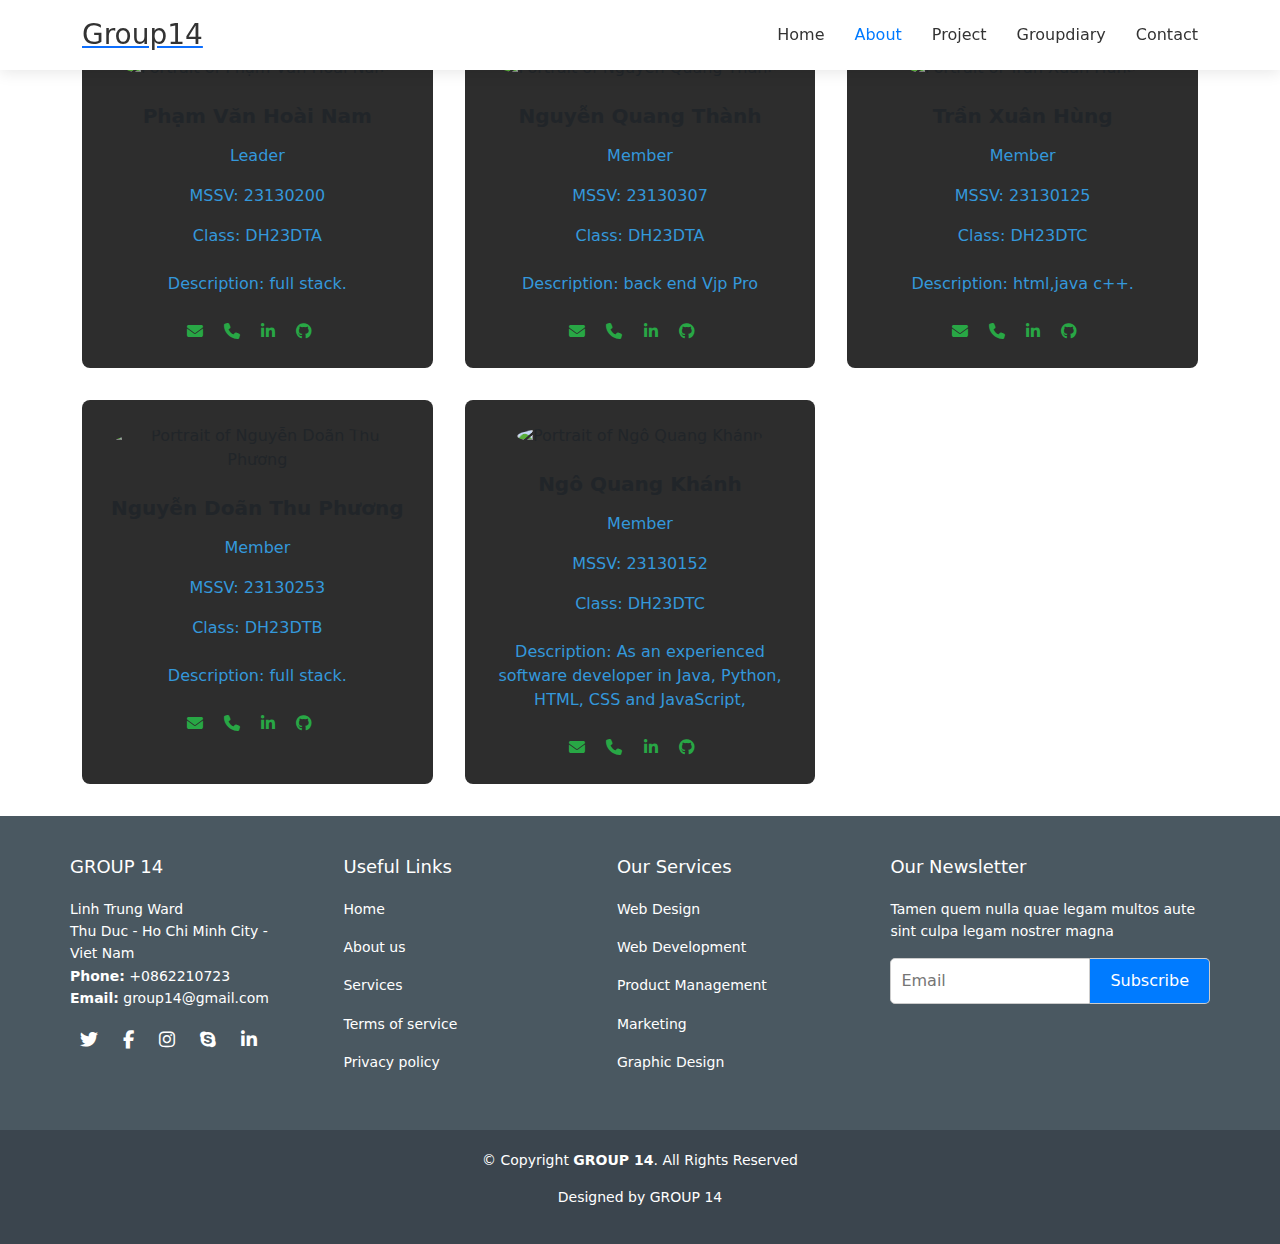
==== about.html @ 045cdd82 "menu và footer" ====
<!DOCTYPE html>
<html lang="en">
  <head>
    <meta charset="UTF-8" />
    <meta name="viewport" content="width=device-width, initial-scale=1.0" />
    <title>Group 14</title>
    <link
      href="https://cdnjs.cloudflare.com/ajax/libs/font-awesome/5.15.3/css/all.min.css"
      rel="stylesheet"
    />
    <link
      rel="stylesheet"
      href="https://cdnjs.cloudflare.com/ajax/libs/font-awesome/6.4.0/css/all.min.css"
    />
    <link rel="stylesheet" href="css/styleabout.css">
    <link
    href="https://fonts.googleapis.com/css2?family=Roboto:wght@300;400;500;700&display=swap"
    rel="stylesheet"
  />
  <link
    rel="stylesheet"
    href="https://cdn.jsdelivr.net/npm/bootstrap@5.3.3/dist/css/bootstrap.min.css"
  />
  <link
    rel="stylesheet"
    href="https://cdn.jsdelivr.net/npm/bootstrap-icons@1.11.1/font/bootstrap-icons.css"
  />
  <link
    href="https://cdnjs.cloudflare.com/ajax/libs/font-awesome/5.15.3/css/all.min.css"
    rel="stylesheet"
  />
  </head>
  
  <body >
    <!-- Header -->
    <header id="header" class="header fixed-top">
      <div class="container d-flex align-items-center justify-content-between">
        <a href="#" class="logo">
          <h1>Group14</h1>
        </a>

        <nav id="navbar" class="navbar">
          <ul>
            <li><a href="home.html">Home</a></li>
            <li><a href="about.html"class="active">About</a></li>
            <li><a href="project.html" >Project</a></li>
            <li><a href="groupdiary.html">Groupdiary</a></li>
            <li><a href="contact.html">Contact</a></li>
          </ul>
        </nav>
      </div>
    </header>

    <!-- Banner -->
 

    <!-- Main Content -->
    <main class="py-8">
      <div
        class="container mx-auto grid grid-cols-1 md:grid-cols-2 lg:grid-cols-3 gap-8"
      >
        <!-- Team Member 1 -->
        <div class="bg-gray-800 p-6 rounded-lg text-center">
          <img
            alt="Portrait of Phạm Văn Hoài Nam"
            class="w-24 h-24 mx-auto rounded-full mb-4"
            height="100"
            src="https://i.postimg.cc/GBMmy9c6/z4558952625298-228b756105cb1116dd0fe5b1f028e19c.jpg' border='0' alt='z4558952625298-228b756105cb1116dd0fe5b1f028e19c'/"
            width="100"
          />
          <h3 class="text-xl font-bold">Phạm Văn Hoài Nam</h3>
          <p class="text-blue-400">Leader</p>
          <p>MSSV: 23130200</p>
          <p>Class: DH23DTA</p>
          <p class="mt-4">
            Description: full stack.
          </p>
          <div class="flex justify-center space-x-4 mt-4">
            <a class="text-green-500" href="#"><i class="fas fa-envelope"></i></a>
            <a class="text-green-500" href="#"><i class="fas fa-phone"></i></a>
            <a class="text-green-500" href="#"><i class="fa-brands fa-linkedin-in"></i></a>
<a class="text-green-500" href="https://github.com/pvhNam?tab=repositories" target="_blank">
  <i class="fa-brands fa-github"></i>
</a>          </div>
        </div>
        <!-- Team Member 2 -->
        <div class="bg-gray-800 p-6 rounded-lg text-center">
          <img
            alt="Portrait of Nguyễn Quang Thành"
            class="w-24 h-24 mx-auto rounded-full mb-4"
            height="100"
            src="https://i.postimg.cc/2S8pV0CV/11zon-cropped.png"
            width="100"
          />
          <h3 class="text-xl font-bold">Nguyễn Quang Thành</h3>
          <p class="text-blue-400">Member</p>
          <p>MSSV: 23130307</p>
          <p>Class: DH23DTA</p>
          <p class="mt-4">
            Description: back end Vjp Pro
          </p>
          <div class="flex justify-center space-x-4 mt-4">
            <a class="text-green-500" href="#"><i class="fas fa-envelope"></i></a>
            <a class="text-green-500" href="#"><i class="fas fa-phone"></i></a>
            <a class="text-green-500" href="#"><i class="fa-brands fa-linkedin-in"></i></a>
            <a class="text-green-500" href="https://github.com/NQThanh2"target="_blank">
              <i class="fa-brands fa-github"></i>
            </a>          </div>
        </div>
        <!-- Team Member 3 -->
        <div class="bg-gray-800 p-6 rounded-lg text-center">
          <img
            alt="Portrait of Trần Xuân Hùng"
            class="w-24 h-24 mx-auto rounded-full mb-4"
            height="100"
            src="https://i.postimg.cc/4KQpsBbD/hungzl2.jpg"
            width="100"
          />
          <h3 class="text-xl font-bold">Trần Xuân Hùng</h3>
          <p class="text-blue-400">Member</p>
          <p>MSSV: 23130125</p>
          <p>Class: DH23DTC</p>
          <p class="mt-4">
            Description: html,java c++.
          </p>
          <div class="flex justify-center space-x-4 mt-4">
            <a class="text-green-500" href="#"><i class="fas fa-envelope"></i></a>
            <a class="text-green-500" href="#"><i class="fas fa-phone"></i></a>
            <a class="text-green-500" href="#"><i class="fa-brands fa-linkedin-in"></i></a>
            <a class="text-green-500" href="https://github.com/Asuka-hoc-code"target="_blank">
              <i class="fa-brands fa-github"></i>
            </a>          </div>
        </div>
        <!-- Team Member 4 -->
        <div class="bg-gray-800 p-6 rounded-lg text-center mb-8">
          <!-- Added mb-8 for spacing -->
          <img
            alt="Portrait of Nguyễn Doãn Thu Phương"
            class="w-24 h-24 mx-auto rounded-full mb-4"
            height="100"
            src="https://i.postimg.cc/mz9C256j/Screenshot-2023-11-03-200424.png' border='0' alt='Screenshot-2023-11-03-200424"
            width="100"
          />
          <h3 class="text-xl font-bold">Nguyễn Doãn Thu Phương</h3>
          <p class="text-blue-400">Member</p>
          <p>MSSV: 23130253</p>
          <p>Class: DH23DTB</p>
          <p class="mt-4">
            Description: full stack.
          </p>
          <div class="flex justify-center space-x-4 mt-4">
            <a class="text-green-500" href="#"><i class="fas fa-envelope"></i></a>
            <a class="text-green-500" href="#"><i class="fas fa-phone"></i></a>
            <a class="text-green-500" href="#"><i class="fa-brands fa-linkedin-in"></i></a>
            <a class="text-green-500" href="https://github.com/nguyendoanthuphuong"><i class="fa-brands fa-github"></i></a>
          </div>
        </div>
        <!-- Team Member 5 -->
        <div class="bg-gray-800 p-6 rounded-lg text-center mb-8">
          <!-- Added mb-8 for spacing -->
          <img
            alt="Portrait of Ngô Quang Khánh"
            class="w-24 h-24 mx-auto rounded-full mb-4"
            height="100"
            src="https://i.postimg.cc/y8Lj0gN1/anh-Khanhbro.jpg"
            width="100"
          />
          <h3 class="text-xl font-bold">Ngô Quang Khánh</h3>
          <p class="text-blue-400">Member</p>
          <p>MSSV: 23130152</p>
          <p>Class: DH23DTC</p>
          <p class="mt-4">
            Description: 
            As an experienced software developer in Java, Python, HTML, CSS and JavaScript, 
          </p>
          <div class="flex justify-center space-x-4 mt-4">
            <a class="text-green-500" href="#"><i class="fas fa-envelope"></i></a>
            <a class="text-green-500" href="#"><i class="fas fa-phone"></i></a>
            <a class="text-green-500" href="#"><i class="fa-brands fa-linkedin-in"></i></a>
            <a class="text-green-500" href="https://github.com/KachiKun19"target="_blank">
              <i class="fa-brands fa-github"></i>
            </a>          </div>
          </div>
        </div>
      </div>
    </main>

    <!-- Footer -->
    <footer class="footer">
      <div class="container">
        <div>
          <h3>GROUP 14</h3>
          <p>
            Linh Trung Ward<br />
            Thu Duc - Ho Chi Minh City - Viet Nam<br />
            <strong>Phone:</strong> +0862210723<br />
            <strong>Email:</strong> group14@gmail.com
          </p>
          <div class="social-icons">
            <a href="#"><i class="fab fa-twitter"></i></a>
            <a href="#"><i class="fab fa-facebook-f"></i></a>
            <a href="#"><i class="fab fa-instagram"></i></a>
            <a href="#"><i class="fab fa-skype"></i></a>
            <a href="#"><i class="fab fa-linkedin-in"></i></a>
          </div>
        </div>
        <div>
          <h3>Useful Links</h3>
          <p><a href="#">Home</a></p>
          <p><a href="#">About us</a></p>
          <p><a href="#">Services</a></p>
          <p><a href="#">Terms of service</a></p>
          <p><a href="#">Privacy policy</a></p>
        </div>
        <div>
          <h3>Our Services</h3>
          <p><a href="#">Web Design</a></p>
          <p><a href="#">Web Development</a></p>
          <p><a href="#">Product Management</a></p>
          <p><a href="#">Marketing</a></p>
          <p><a href="#">Graphic Design</a></p>
        </div>
        <div>
          <h3>Our Newsletter</h3>
          <p>
            Tamen quem nulla quae legam multos aute sint culpa legam nostrer
            magna
          </p>
          <form class="newsletter">
            <input type="email" placeholder="Email" />
            <input type="submit" value="Subscribe" />
          </form>
        </div>
      </div>
    </footer>
    <div class="footer-bottom">
      <p>© Copyright <strong>GROUP 14</strong>. All Rights Reserved</p>
      <p>Designed by GROUP 14</p>
    </div>

    <script src="https://cdn.jsdelivr.net/npm/bootstrap@5.3.3/dist/js/bootstrap.bundle.min.js"></script>
    
    <button id="backToTop" class="fixed bottom-4 right-4 text-black-500 rounded-full w-12 h-12 flex items-center justify-center border border-black-500 shadow hover:bg-blue-900 hover:text-white transition-all duration-200 hidden">
      &#8679; <!-- Mũi tên lên -->
  </button>
    <script>
      const backToTopButton = document.getElementById('backToTop');

// Hiện nút khi cuộn xuống 300px
window.onscroll = function() {
    if (document.body.scrollTop > 300 || document.documentElement.scrollTop > 300) {
        backToTopButton.classList.remove('hidden');
    } else {
        backToTopButton.classList.add('hidden');
    }
};

// Khi nút được nhấp, cuộn lên đầu trang
backToTopButton.onclick = function() {
    window.scrollTo({
        top: 0,
        behavior: 'smooth' // Cuộn mượt mà
    });
};
    </script>
  </body>
</html>
---- css/styleabout.css ----
/* style.css */
:root {
  --primary-color: #007aff;
  --secondary-color: #333333;
  --light-color: #ffffff;
  --dark-color: #1a1a1a;
  --accent-color: #2980b9;
  --text-light: #cccccc;
  --input-bg: #333333;
  --input-border: #2980b9;
}
body {
  background-color: #1c1c1c;
  color: #ffffff;
  font-family: Arial, Helvetica, sans-serif;
  padding: 0px;
  margin: 0px;
}

.header {
  background: var(--light-color);
  padding: 15px 0;
  box-shadow: 0 2px 15px rgba(0, 0, 0, 0.1);
}

.header .logo h1 {
  font-size: 28px;
  color: var(--secondary-color);
  margin: 0;
}

.header .navbar ul {
  list-style: none;
  display: flex;
  padding: 0;
  margin: 0;
}

.header .navbar li {
  margin-left: 30px;
}

.header .navbar a {
  color: var(--secondary-color);
  text-decoration: none;
  transition: color 0.3s;
}

.header .navbar a:hover,
.header .navbar .active {
  color: var(--primary-color);
}

section.relative {
  position: relative;
}

section.relative div {
  position: absolute;
  inset: 0;
  display: flex;
  flex-direction: column;
  justify-content: center;
  align-items: start;
  text-align: center;
  background-color: rgba(0, 0, 0, 0.5);
  padding-left: 32px;
}

main {
  padding: 32px 0;
}

.container {
  max-width: 1200px;
  margin: 0 auto;
  display: grid;
  grid-template-columns: repeat(1, 1fr);
  gap: 32px;
}

@media (min-width: 768px) {
  .container {
    grid-template-columns: repeat(2, 1fr);
  }
}

@media (min-width: 1024px) {
  .container {
    grid-template-columns: repeat(3, 1fr);
  }
}

.bg-gray-800 {
  background-color: #2d2d2d;
  padding: 24px;
  border-radius: 8px;
  text-align: center;
}

.bg-gray-800 img {
  width: 96px;
  height: 96px;
  margin-bottom: 16px;
  border-radius: 50%;
}

.bg-gray-800 h3 {
  font-size: 1.25rem;
  font-weight: bold;
}

.bg-gray-800 p {
  margin-top: 16px;
  color: #3498db;
}

.bg-gray-800 .flex a {
  color: #28a745;
  margin-right: 16px;
}

.bg-gray-700 {
  background-color: #3c3c3c;
  padding: 32px;
  margin-top: 40px;
}

.bg-gray-700 h3 {
  font-size: 1.25rem;
  font-weight: bold;
  margin-bottom: 16px;
}

.bg-gray-700 p,
.bg-gray-700 ul li {
  color: #ffffff;
  margin-bottom: 8px;
}

.bg-gray-700 ul li a {
  color: #ffffff;
  text-decoration: none;
}

.bg-gray-700 ul li a:hover {
  color: #3498db;
  text-decoration: underline;
}

#backToTop {
  position: fixed;
  bottom: 20px;
  right: 20px;
  width: 55px;
  height: 55px;
  background: #f218f9;
  color: #000000; /* Màu vàng neon cho mũi tên */
  font-size: 26px;
  border-radius: 50%;
  display: flex;
  align-items: center;
  justify-content: center;
  box-shadow: 0 8px 16px rgba(0, 0, 0, 0.3), 0 0 15px rgba(0, 255, 171, 0.6);
  transition: all 0.3s ease;
  cursor: pointer;
  border: 2px solid transparent;
  background-clip: padding-box;
}

#backToTop:hover {
  transform: scale(1.1) rotate(360deg);
  background: linear-gradient(135deg, #00d2ff, #00ffab);
  color: #ff00f7; /* Màu vàng sáng hơn khi hover */
  box-shadow: 0 10px 20px rgba(0, 0, 0, 0.4), 0 0 20px rgba(0, 255, 171, 0.8),
    0 0 30px rgba(20, 187, 225, 0.8);
  border: 2px solid rgba(19, 209, 252, 0.5);
}

#backToTop.hidden {
  display: none;
}
.footer-content {
  display: flex;
  justify-content: space-between;
  flex-wrap: wrap;
}

.footer {
  background-color: #4a5861;
  color: #ffffff;
  padding: 40px 0;
}
.footer .container {
  display: flex;
  justify-content: space-between;
  max-width: 1200px;
  margin: 0 auto;
  padding: 0 20px;
}
.footer .container div {
  flex: 1;
  margin: 0 10px;
}
.footer h3 {
  font-size: 18px;
  margin-bottom: 20px;
}
.footer p {
  font-size: 14px;
  line-height: 1.6;
}
.footer a {
  color: #ffffff;
  text-decoration: none;
}
.footer a:hover {
  text-decoration: underline;
}
.footer .social-icons a {
  display: inline-block;
  margin-right: 10px;
  font-size: 18px;
  color: #ffffff;
}
.newsletter {
  display: flex; /* Đặt các phần tử con theo hàng ngang */
}

.newsletter input[type="email"] {
  padding: 10px;
  font-size: 16px;
  border: 1px solid #ccc;
  border-radius: 5px 0 0 5px; /* Bo tròn chỉ bên trái */
  width: 200px;
}

.newsletter input[type="submit"] {
  padding: 10px 20px;
  font-size: 16px;
  border: 1px solid #ccc;
  border-left: none; /* Bỏ đường viền giữa email và nút */
  background-color: #007bff; /* Màu nền cho nút */
  color: white; /* Màu chữ cho nút */
  border-radius: 0 5px 5px 0; /* Bo tròn chỉ bên phải */
  cursor: pointer;
}

.newsletter input[type="submit"]:hover {
  background-color: #0056b3; /* Màu nền khi hover */
}
.footer-bottom {
  background-color: #3b454e;
  color: #ffffff;
  text-align: center;
  padding: 20px 0;
  font-size: 14px;
}
.footer-bottom a {
  color: #ffffff;
  text-decoration: none;
}
.footer-bottom a:hover {
  text-decoration: underline;
}
#backToTop {
  position: fixed;
  bottom: 16px;
  right: 16px;
  width: 48px;
  height: 48px;
  border: 1px solid #000;
  background-color: #fff;
  color: #0198fd;
  border-radius: 50%;
  display: flex;
  align-items: center;
  justify-content: center;
  box-shadow: 0 4px 6px rgba(0, 0, 0, 0.1);
  transition: all 0.2s;
}

#backToTop:hover {
  background-color: #3498db;
  color: #00b6f8;
}

#backToTop.hidden {
  display: none;
}
/* Container styling */
.social-icons {
  display: flex;
  justify-content: center;
  gap: 20px; /* Khoảng cách giữa các biểu tượng */
  margin: 10px 0;
}

.social-icons {
  display: flex;
  justify-content: left; /* Căn giữa các biểu tượng */
  align-items: left; /* Đảm bảo các biểu tượng thẳng hàng */
  gap: 15px; /* Khoảng cách giữa các biểu tượng */
}

.social-icons a {
  font-size: 24px; /* Kích thước biểu tượng */
  color: #ffffff;
  text-decoration: none;
  transition: color 0.3s ease, transform 0.3s ease;
}

/* Hiệu ứng hover riêng cho từng logo */
.social-icons a:hover {
  transform: scale(1.2); /* Phóng to khi hover */
}

.social-icons a .fa-twitter:hover {
  color: #5fd5f2; /* Màu xanh của Twitter */
}

.social-icons a .fa-facebook-f:hover {
  color: #0876fd; /* Màu xanh của Facebook */
}

.social-icons a .fa-instagram:hover {
  color: #e1306c; /* Màu hồng của Instagram */
}

.social-icons a .fa-skype:hover {
  color: #16f979; /* Màu xanh của Skype */
}

.social-icons a .fa-linkedin-in:hover {
  color: #29839a; /* Màu xanh của LinkedIn */
}
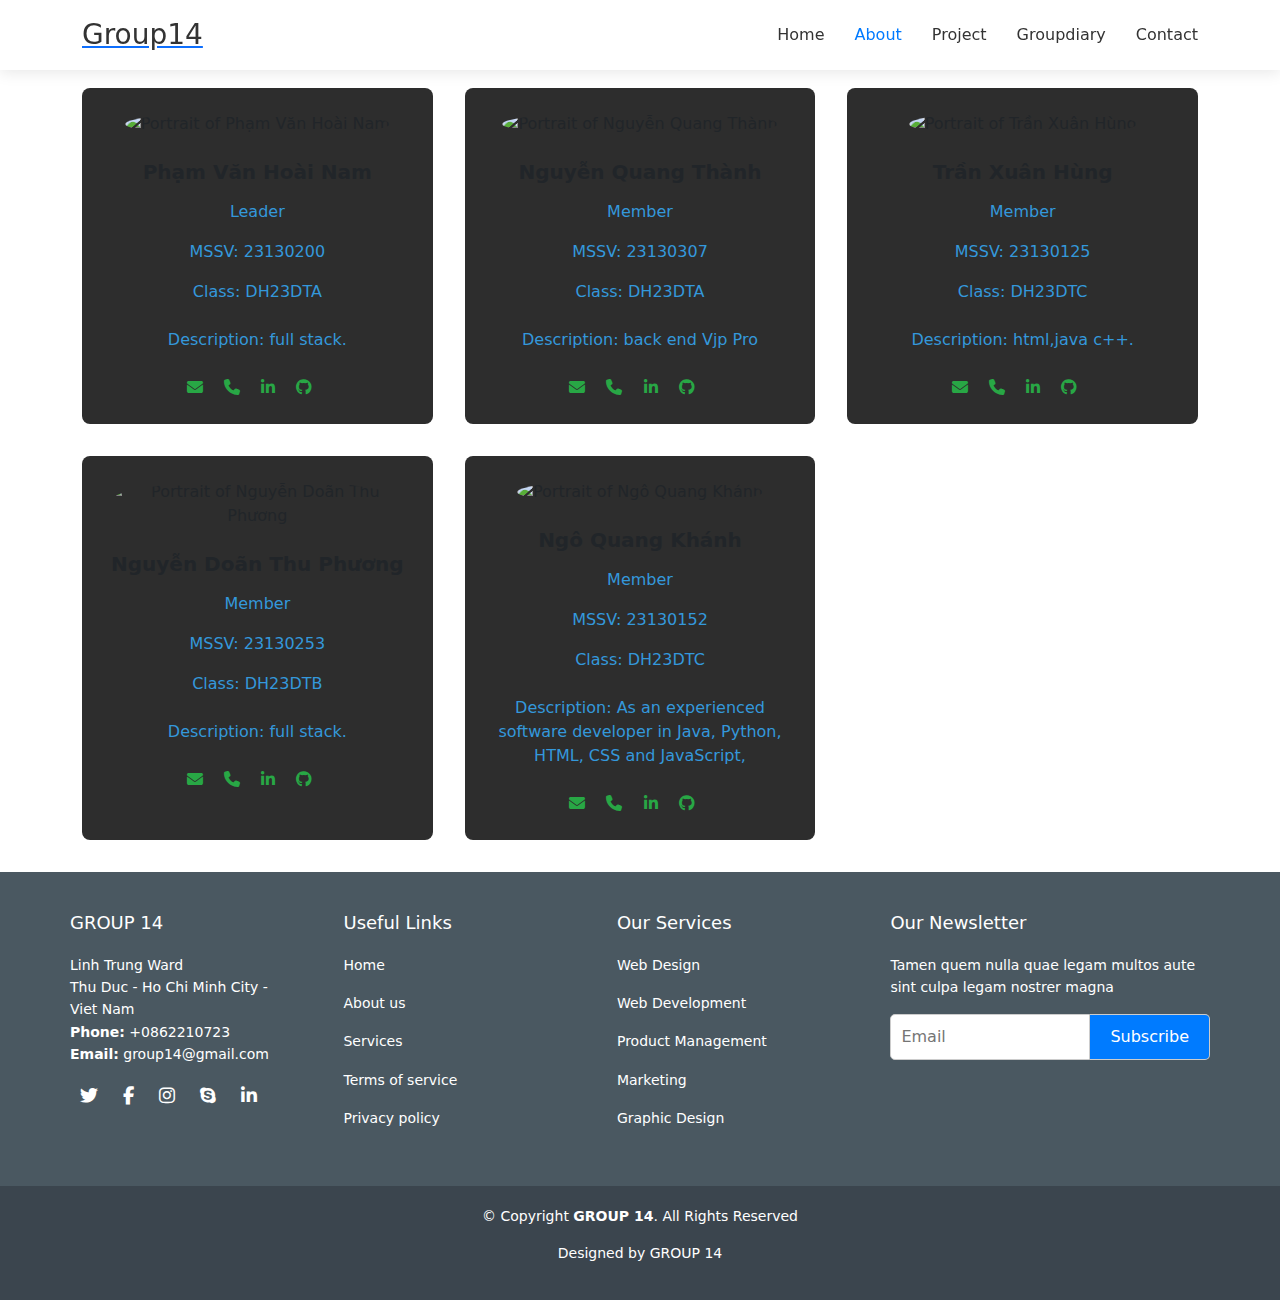
==== commit a0387ac4: "Merge branch 'main' of https://github.com/pvhNam/Group14" ====
--- a/about.html
+++ b/about.html
@@ -53,7 +53,7 @@
 
     <!-- Banner -->
  
-
+<h1>h</h1>
     <!-- Main Content -->
     <main class="py-8">
       <div
--- a/css/styleabout.css
+++ b/css/styleabout.css
@@ -12,7 +12,7 @@
 body {
   background-color: #1c1c1c;
   color: #ffffff;
-  font-family: Arial, Helvetica, sans-serif;
+  font-family: Arial, sans-serif;
   padding: 0px;
   margin: 0px;
 }
@@ -154,7 +154,7 @@
   right: 20px;
   width: 55px;
   height: 55px;
-  background: #f218f9;
+  background: #f31dfb;
   color: #000000; /* Màu vàng neon cho mũi tên */
   font-size: 26px;
   border-radius: 50%;
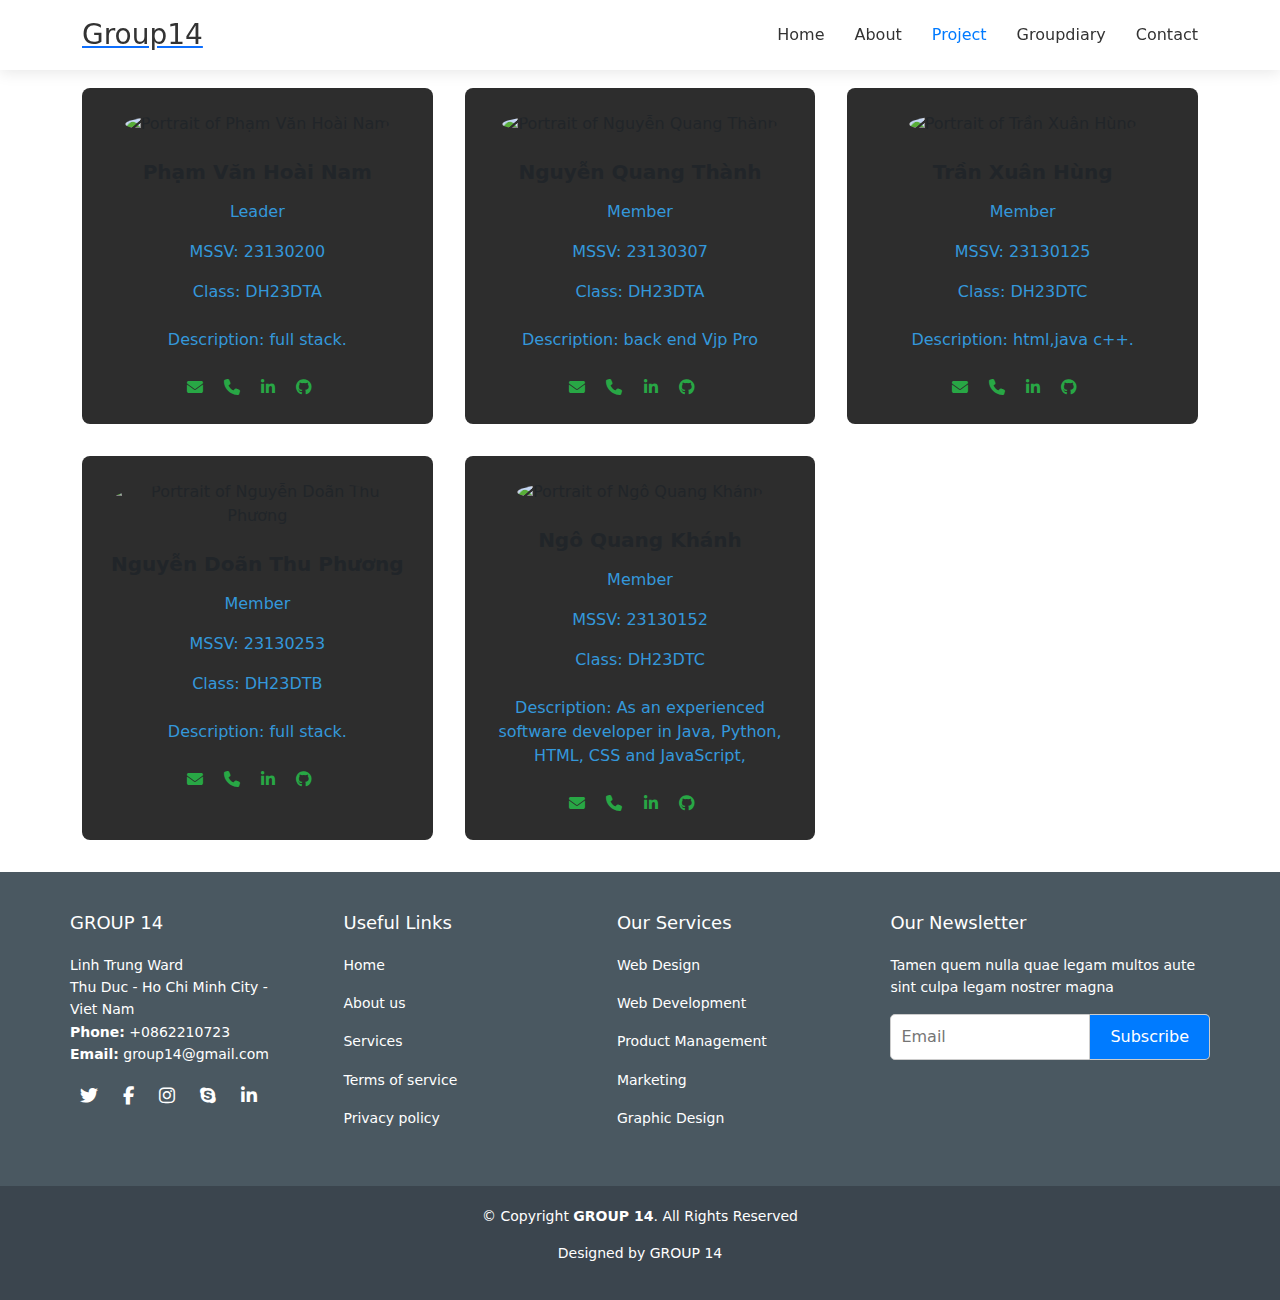
==== commit 813d9b29: "nam" ====
--- a/about.html
+++ b/about.html
@@ -42,8 +42,8 @@
         <nav id="navbar" class="navbar">
           <ul>
             <li><a href="home.html">Home</a></li>
-            <li><a href="about.html"class="active">About</a></li>
-            <li><a href="project.html" >Project</a></li>
+            <li><a href="about.html">About</a></li>
+            <li><a href="project.html" class="active">Project</a></li>
             <li><a href="groupdiary.html">Groupdiary</a></li>
             <li><a href="contact.html">Contact</a></li>
           </ul>
@@ -185,7 +185,6 @@
       </div>
     </main>
 
-    <!-- Footer -->
     <footer class="footer">
       <div class="container">
         <div>
@@ -239,6 +238,7 @@
     </div>
 
     <script src="https://cdn.jsdelivr.net/npm/bootstrap@5.3.3/dist/js/bootstrap.bundle.min.js"></script>
+  
     
     <button id="backToTop" class="fixed bottom-4 right-4 text-black-500 rounded-full w-12 h-12 flex items-center justify-center border border-black-500 shadow hover:bg-blue-900 hover:text-white transition-all duration-200 hidden">
       &#8679; <!-- Mũi tên lên -->
--- a/css/styleabout.css
+++ b/css/styleabout.css
@@ -180,12 +180,6 @@
 #backToTop.hidden {
   display: none;
 }
-.footer-content {
-  display: flex;
-  justify-content: space-between;
-  flex-wrap: wrap;
-}
-
 .footer {
   background-color: #4a5861;
   color: #ffffff;
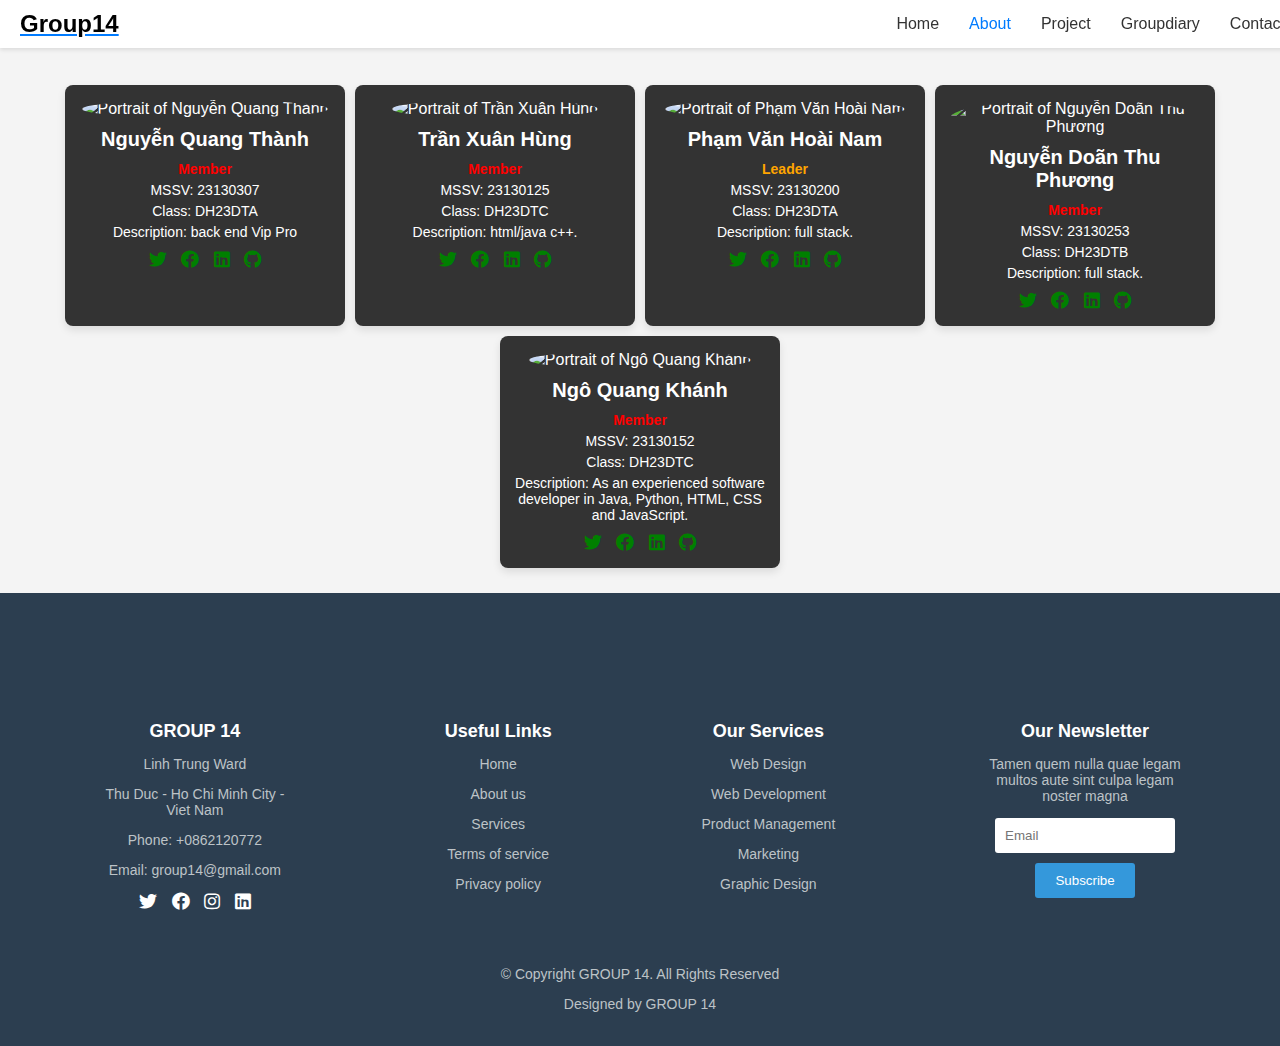
==== commit f768eb34: "nam" ====
--- a/about.html
+++ b/about.html
@@ -3,204 +3,147 @@
   <head>
     <meta charset="UTF-8" />
     <meta name="viewport" content="width=device-width, initial-scale=1.0" />
-    <title>Group 14</title>
+    <title>Group14</title>
     <link
       href="https://cdnjs.cloudflare.com/ajax/libs/font-awesome/5.15.3/css/all.min.css"
       rel="stylesheet"
     />
-    <link
-      rel="stylesheet"
-      href="https://cdnjs.cloudflare.com/ajax/libs/font-awesome/6.4.0/css/all.min.css"
-    />
-    <link rel="stylesheet" href="css/styleabout.css">
-    <link
-    href="https://fonts.googleapis.com/css2?family=Roboto:wght@300;400;500;700&display=swap"
-    rel="stylesheet"
-  />
-  <link
-    rel="stylesheet"
-    href="https://cdn.jsdelivr.net/npm/bootstrap@5.3.3/dist/css/bootstrap.min.css"
-  />
-  <link
-    rel="stylesheet"
-    href="https://cdn.jsdelivr.net/npm/bootstrap-icons@1.11.1/font/bootstrap-icons.css"
-  />
-  <link
-    href="https://cdnjs.cloudflare.com/ajax/libs/font-awesome/5.15.3/css/all.min.css"
-    rel="stylesheet"
-  />
+    <link rel="stylesheet" href="css/styleabout.css" />
   </head>
-  
-  <body >
-    <!-- Header -->
-    <header id="header" class="header fixed-top">
-      <div class="container d-flex align-items-center justify-content-between">
-        <a href="#" class="logo">
-          <h1>Group14</h1>
-        </a>
-
-        <nav id="navbar" class="navbar">
-          <ul>
-            <li><a href="home.html">Home</a></li>
-            <li><a href="about.html">About</a></li>
-            <li><a href="project.html" class="active">Project</a></li>
-            <li><a href="groupdiary.html">Groupdiary</a></li>
-            <li><a href="contact.html">Contact</a></li>
-          </ul>
-        </nav>
+  <body>
+    <div class="header">
+      <h1>Group14</h1>
+      <div class="nav">
+        <a href="home.html">Home</a>
+        <a class="active" href="#">About</a>
+        <a href="project.html">Project</a>
+        <a href="groupdiary.html">Groupdiary</a>
+        <a href="contact.html">Contact</a>
       </div>
-    </header>
-
-    <!-- Banner -->
- 
-<h1>h</h1>
-    <!-- Main Content -->
-    <main class="py-8">
-      <div
-        class="container mx-auto grid grid-cols-1 md:grid-cols-2 lg:grid-cols-3 gap-8"
-      >
-        <!-- Team Member 1 -->
-        <div class="bg-gray-800 p-6 rounded-lg text-center">
-          <img
-            alt="Portrait of Phạm Văn Hoài Nam"
-            class="w-24 h-24 mx-auto rounded-full mb-4"
-            height="100"
-            src="https://i.postimg.cc/GBMmy9c6/z4558952625298-228b756105cb1116dd0fe5b1f028e19c.jpg' border='0' alt='z4558952625298-228b756105cb1116dd0fe5b1f028e19c'/"
-            width="100"
-          />
-          <h3 class="text-xl font-bold">Phạm Văn Hoài Nam</h3>
-          <p class="text-blue-400">Leader</p>
-          <p>MSSV: 23130200</p>
-          <p>Class: DH23DTA</p>
-          <p class="mt-4">
-            Description: full stack.
-          </p>
-          <div class="flex justify-center space-x-4 mt-4">
-            <a class="text-green-500" href="#"><i class="fas fa-envelope"></i></a>
-            <a class="text-green-500" href="#"><i class="fas fa-phone"></i></a>
-            <a class="text-green-500" href="#"><i class="fa-brands fa-linkedin-in"></i></a>
-<a class="text-green-500" href="https://github.com/pvhNam?tab=repositories" target="_blank">
-  <i class="fa-brands fa-github"></i>
-</a>          </div>
-        </div>
-        <!-- Team Member 2 -->
-        <div class="bg-gray-800 p-6 rounded-lg text-center">
-          <img
-            alt="Portrait of Nguyễn Quang Thành"
-            class="w-24 h-24 mx-auto rounded-full mb-4"
-            height="100"
-            src="https://i.postimg.cc/2S8pV0CV/11zon-cropped.png"
-            width="100"
-          />
-          <h3 class="text-xl font-bold">Nguyễn Quang Thành</h3>
-          <p class="text-blue-400">Member</p>
-          <p>MSSV: 23130307</p>
-          <p>Class: DH23DTA</p>
-          <p class="mt-4">
-            Description: back end Vjp Pro
-          </p>
-          <div class="flex justify-center space-x-4 mt-4">
-            <a class="text-green-500" href="#"><i class="fas fa-envelope"></i></a>
-            <a class="text-green-500" href="#"><i class="fas fa-phone"></i></a>
-            <a class="text-green-500" href="#"><i class="fa-brands fa-linkedin-in"></i></a>
-            <a class="text-green-500" href="https://github.com/NQThanh2"target="_blank">
-              <i class="fa-brands fa-github"></i>
-            </a>          </div>
-        </div>
-        <!-- Team Member 3 -->
-        <div class="bg-gray-800 p-6 rounded-lg text-center">
-          <img
-            alt="Portrait of Trần Xuân Hùng"
-            class="w-24 h-24 mx-auto rounded-full mb-4"
-            height="100"
-            src="https://i.postimg.cc/4KQpsBbD/hungzl2.jpg"
-            width="100"
-          />
-          <h3 class="text-xl font-bold">Trần Xuân Hùng</h3>
-          <p class="text-blue-400">Member</p>
-          <p>MSSV: 23130125</p>
-          <p>Class: DH23DTC</p>
-          <p class="mt-4">
-            Description: html,java c++.
-          </p>
-          <div class="flex justify-center space-x-4 mt-4">
-            <a class="text-green-500" href="#"><i class="fas fa-envelope"></i></a>
-            <a class="text-green-500" href="#"><i class="fas fa-phone"></i></a>
-            <a class="text-green-500" href="#"><i class="fa-brands fa-linkedin-in"></i></a>
-            <a class="text-green-500" href="https://github.com/Asuka-hoc-code"target="_blank">
-              <i class="fa-brands fa-github"></i>
-            </a>          </div>
-        </div>
-        <!-- Team Member 4 -->
-        <div class="bg-gray-800 p-6 rounded-lg text-center mb-8">
-          <!-- Added mb-8 for spacing -->
-          <img
-            alt="Portrait of Nguyễn Doãn Thu Phương"
-            class="w-24 h-24 mx-auto rounded-full mb-4"
-            height="100"
-            src="https://i.postimg.cc/mz9C256j/Screenshot-2023-11-03-200424.png' border='0' alt='Screenshot-2023-11-03-200424"
-            width="100"
-          />
-          <h3 class="text-xl font-bold">Nguyễn Doãn Thu Phương</h3>
-          <p class="text-blue-400">Member</p>
-          <p>MSSV: 23130253</p>
-          <p>Class: DH23DTB</p>
-          <p class="mt-4">
-            Description: full stack.
-          </p>
-          <div class="flex justify-center space-x-4 mt-4">
-            <a class="text-green-500" href="#"><i class="fas fa-envelope"></i></a>
-            <a class="text-green-500" href="#"><i class="fas fa-phone"></i></a>
-            <a class="text-green-500" href="#"><i class="fa-brands fa-linkedin-in"></i></a>
-            <a class="text-green-500" href="https://github.com/nguyendoanthuphuong"><i class="fa-brands fa-github"></i></a>
-          </div>
-        </div>
-        <!-- Team Member 5 -->
-        <div class="bg-gray-800 p-6 rounded-lg text-center mb-8">
-          <!-- Added mb-8 for spacing -->
-          <img
-            alt="Portrait of Ngô Quang Khánh"
-            class="w-24 h-24 mx-auto rounded-full mb-4"
-            height="100"
-            src="https://i.postimg.cc/y8Lj0gN1/anh-Khanhbro.jpg"
-            width="100"
-          />
-          <h3 class="text-xl font-bold">Ngô Quang Khánh</h3>
-          <p class="text-blue-400">Member</p>
-          <p>MSSV: 23130152</p>
-          <p>Class: DH23DTC</p>
-          <p class="mt-4">
-            Description: 
-            As an experienced software developer in Java, Python, HTML, CSS and JavaScript, 
-          </p>
-          <div class="flex justify-center space-x-4 mt-4">
-            <a class="text-green-500" href="#"><i class="fas fa-envelope"></i></a>
-            <a class="text-green-500" href="#"><i class="fas fa-phone"></i></a>
-            <a class="text-green-500" href="#"><i class="fa-brands fa-linkedin-in"></i></a>
-            <a class="text-green-500" href="https://github.com/KachiKun19"target="_blank">
-              <i class="fa-brands fa-github"></i>
-            </a>          </div>
-          </div>
+    </div>
+    <div class="container">
+      <div class="card">
+        <img
+          alt="Portrait of Nguyễn Quang Thành"
+          height="100"
+          src="https://i.postimg.cc/2S8pV0CV/11zon-cropped.png"
+          width="100"
+        />
+        <h2>Nguyễn Quang Thành</h2>
+        <p class="role">Member</p>
+        <p>MSSV: 23130307</p>
+        <p>Class: DH23DTA</p>
+        <p>Description: back end Vip Pro</p>
+        <div class="icons">
+          <i class="fab fa-twitter"></i>
+          <i class="fab fa-facebook"></i>
+          <i class="fab fa-linkedin"></i>
+          <a href="https://github.com/NQThanh2" target="_blank"
+            ><i class="fab fa-github"></i
+          ></a>
         </div>
       </div>
-    </main>
-
-    <footer class="footer">
+      <div class="card">
+        <img
+          alt="Portrait of Trần Xuân Hùng"
+          height="100"
+          src="https://i.postimg.cc/4KQpsBbD/hungzl2.jpg"
+          width="100"
+        />
+        <h2>Trần Xuân Hùng</h2>
+        <p class="role">Member</p>
+        <p>MSSV: 23130125</p>
+        <p>Class: DH23DTC</p>
+        <p>Description: html/java c++.</p>
+        <div class="icons">
+          <i class="fab fa-twitter"></i>
+          <i class="fab fa-facebook"></i>
+          <i class="fab fa-linkedin"></i>
+          <a href="https://github.com/Asuka-hoc-code" target="_blank"
+            ><i class="fab fa-github"></i
+          ></a>
+        </div>
+      </div>
+      <div class="card">
+        <img
+          alt="Portrait of Phạm Văn Hoài Nam"
+          height="100"
+          src="https://i.postimg.cc/GBMmy9c6/z4558952625298-228b756105cb1116dd0fe5b1f028e19c.jpg' border='0' alt='z4558952625298-228b756105cb1116dd0fe5b1f028e19c'/"
+          width="100"
+        />
+        <h2>Phạm Văn Hoài Nam</h2>
+        <p class="leader">Leader</p>
+        <p>MSSV: 23130200</p>
+        <p>Class: DH23DTA</p>
+        <p>Description: full stack.</p>
+        <div class="icons">
+          <i class="fab fa-twitter"></i>
+          <i class="fab fa-facebook"></i>
+          <i class="fab fa-linkedin"></i>
+          <a href="https://github.com/pvhNam?tab=repositories" target="_blank"
+            ><i class="fab fa-github"></i
+          ></a>
+        </div>
+      </div>
+      <div class="card">
+        <img
+          alt="Portrait of Nguyễn Doãn Thu Phương"
+          height="100"
+          src="https://i.postimg.cc/mz9C256j/Screenshot-2023-11-03-200424.png' border='0' alt='Screenshot-2023-11-03-200424"
+          width="100"
+        />
+        <h2>Nguyễn Doãn Thu Phương</h2>
+        <p class="role">Member</p>
+        <p>MSSV: 23130253</p>
+        <p>Class: DH23DTB</p>
+        <p>Description: full stack.</p>
+        <div class="icons">
+          <i class="fab fa-twitter"></i>
+          <i class="fab fa-facebook"></i>
+          <i class="fab fa-linkedin"></i>
+          <a href="https://github.com/nguyendoanthuphuong" target="_blank"
+            ><i class="fab fa-github"></i
+          ></a>
+        </div>
+      </div>
+      <div class="card">
+        <img
+          alt="Portrait of Ngô Quang Khánh"
+          height="100"
+          src="https://i.postimg.cc/y8Lj0gN1/anh-Khanhbro.jpg"
+          width="100"
+        />
+        <h2>Ngô Quang Khánh</h2>
+        <p class="role">Member</p>
+        <p>MSSV: 23130152</p>
+        <p>Class: DH23DTC</p>
+        <p>
+          Description: As an experienced software developer in Java, Python,
+          HTML, CSS and JavaScript.
+        </p>
+        <div class="icons">
+          <i class="fab fa-twitter"></i>
+          <i class="fab fa-facebook"></i>
+          <i class="fab fa-linkedin"></i>
+          <a href="https://github.com/KachiKun19" target="_blank"
+            ><i class="fab fa-github"></i
+          ></a>
+        </div>
+      </div>
+    </div>
+    <div class="footer">
       <div class="container">
         <div>
           <h3>GROUP 14</h3>
-          <p>
-            Linh Trung Ward<br />
-            Thu Duc - Ho Chi Minh City - Viet Nam<br />
-            <strong>Phone:</strong> +0862210723<br />
-            <strong>Email:</strong> group14@gmail.com
-          </p>
-          <div class="social-icons">
-            <a href="#"><i class="fab fa-twitter"></i></a>
-            <a href="#"><i class="fab fa-facebook-f"></i></a>
-            <a href="#"><i class="fab fa-instagram"></i></a>
-            <a href="#"><i class="fab fa-skype"></i></a>
-            <a href="#"><i class="fab fa-linkedin-in"></i></a>
+          <p>Linh Trung Ward</p>
+          <p>Thu Duc - Ho Chi Minh City - Viet Nam</p>
+          <p>Phone: +0862120772</p>
+          <p>Email: group14@gmail.com</p>
+          <div class="social">
+            <i class="fab fa-twitter"></i>
+            <i class="fab fa-facebook"></i>
+            <i class="fab fa-instagram"></i>
+            <i class="fab fa-linkedin"></i>
           </div>
         </div>
         <div>
@@ -213,55 +156,27 @@
         </div>
         <div>
           <h3>Our Services</h3>
-          <p><a href="#">Web Design</a></p>
-          <p><a href="#">Web Development</a></p>
-          <p><a href="#">Product Management</a></p>
-          <p><a href="#">Marketing</a></p>
-          <p><a href="#">Graphic Design</a></p>
+          <p>Web Design</p>
+          <p>Web Development</p>
+          <p>Product Management</p>
+          <p>Marketing</p>
+          <p>Graphic Design</p>
         </div>
-        <div>
+        <div class="newsletter">
           <h3>Our Newsletter</h3>
           <p>
-            Tamen quem nulla quae legam multos aute sint culpa legam nostrer
+            Tamen quem nulla quae legam multos aute sint culpa legam noster
             magna
           </p>
-          <form class="newsletter">
-            <input type="email" placeholder="Email" />
-            <input type="submit" value="Subscribe" />
-          </form>
+          <input placeholder="Email" type="email" />
+          <button>Subscribe</button>
         </div>
       </div>
-    </footer>
-    <div class="footer-bottom">
-      <p>© Copyright <strong>GROUP 14</strong>. All Rights Reserved</p>
+      <p>© Copyright GROUP 14. All Rights Reserved</p>
       <p>Designed by GROUP 14</p>
     </div>
-
-    <script src="https://cdn.jsdelivr.net/npm/bootstrap@5.3.3/dist/js/bootstrap.bundle.min.js"></script>
-  
-    
-    <button id="backToTop" class="fixed bottom-4 right-4 text-black-500 rounded-full w-12 h-12 flex items-center justify-center border border-black-500 shadow hover:bg-blue-900 hover:text-white transition-all duration-200 hidden">
-      &#8679; <!-- Mũi tên lên -->
-  </button>
-    <script>
-      const backToTopButton = document.getElementById('backToTop');
-
-// Hiện nút khi cuộn xuống 300px
-window.onscroll = function() {
-    if (document.body.scrollTop > 300 || document.documentElement.scrollTop > 300) {
-        backToTopButton.classList.remove('hidden');
-    } else {
-        backToTopButton.classList.add('hidden');
-    }
-};
-
-// Khi nút được nhấp, cuộn lên đầu trang
-backToTopButton.onclick = function() {
-    window.scrollTo({
-        top: 0,
-        behavior: 'smooth' // Cuộn mượt mà
-    });
-};
-    </script>
+    <div class="back-to-top" id="back-to-top" onclick="scrollToTop()">
+      <i class="fas fa-arrow-up"></i>
+    </div>
   </body>
 </html>
--- a/css/styleabout.css
+++ b/css/styleabout.css
@@ -1,330 +1,194 @@
-/* style.css */
-:root {
-  --primary-color: #007aff;
-  --secondary-color: #333333;
-  --light-color: #ffffff;
-  --dark-color: #1a1a1a;
-  --accent-color: #2980b9;
-  --text-light: #cccccc;
-  --input-bg: #333333;
-  --input-border: #2980b9;
-}
+/* styles.css */
 body {
-  background-color: #1c1c1c;
-  color: #ffffff;
   font-family: Arial, sans-serif;
-  padding: 0px;
-  margin: 0px;
+  margin: 0;
+  padding: 0;
+  background-color: #f4f4f4;
 }
 
 .header {
-  background: var(--light-color);
-  padding: 15px 0;
-  box-shadow: 0 2px 15px rgba(0, 0, 0, 0.1);
+  background-color: #fff;
+  padding: 10px 20px;
+  box-shadow: 0 2px 4px rgba(0, 0, 0, 0.1);
+  display: flex;
+  justify-content: space-between;
+  align-items: center;
+  position: fixed;
+  width: 100%;
+  top: 0;
+  z-index: 1000;
 }
 
-.header .logo h1 {
-  font-size: 28px;
-  color: var(--secondary-color);
+.header h1 {
   margin: 0;
+  font-size: 24px;
+  text-decoration: underline;
+  text-decoration-color: #007bff;
 }
 
-.header .navbar ul {
-  list-style: none;
+.nav {
   display: flex;
-  padding: 0;
-  margin: 0;
 }
 
-.header .navbar li {
-  margin-left: 30px;
+.nav a {
+  margin: 0 15px;
+  text-decoration: none;
+  color: #333;
+  font-weight: 500;
 }
 
-.header .navbar a {
-  color: var(--secondary-color);
-  text-decoration: none;
-  transition: color 0.3s;
+.nav a:hover {
+  color: #007bff;
 }
 
-.header .navbar a:hover,
-.header .navbar .active {
-  color: var(--primary-color);
-}
-
-section.relative {
-  position: relative;
-}
-
-section.relative div {
-  position: absolute;
-  inset: 0;
-  display: flex;
-  flex-direction: column;
-  justify-content: center;
-  align-items: start;
-  text-align: center;
-  background-color: rgba(0, 0, 0, 0.5);
-  padding-left: 32px;
-}
-
-main {
-  padding: 32px 0;
+.nav a.active {
+  color: #007bff;
 }
 
 .container {
-  max-width: 1200px;
-  margin: 0 auto;
-  display: grid;
-  grid-template-columns: repeat(1, 1fr);
-  gap: 32px;
+  display: flex;
+  flex-wrap: wrap;
+  justify-content: center;
+  padding: 80px 20px 20px; /* Adjusted padding to account for fixed header */
 }
 
-@media (min-width: 768px) {
-  .container {
-    grid-template-columns: repeat(2, 1fr);
-  }
+.card {
+  background-color: #333;
+  color: #fff;
+  border-radius: 8px;
+  margin: 5px;
+  padding: 15px;
+  width: 250px;
+  text-align: center;
+  box-shadow: 0 4px 8px rgba(0, 0, 0, 0.1);
+  transition: transform 0.2s;
 }
 
-@media (min-width: 1024px) {
-  .container {
-    grid-template-columns: repeat(3, 1fr);
-  }
+.card:hover {
+  transform: translateY(-10px);
 }
 
-.bg-gray-800 {
-  background-color: #2d2d2d;
-  padding: 24px;
-  border-radius: 8px;
+.card img {
+  border-radius: 50%;
+  width: 100px;
+  height: 100px;
+  object-fit: cover;
+}
+
+.card h2 {
+  margin: 10px 0;
+  font-size: 20px;
+}
+
+.card .role {
+  color: red;
+  font-weight: 700;
+}
+
+.card .leader {
+  color: orange;
+  font-weight: 700;
+}
+
+.card p {
+  margin: 5px 0;
+  font-size: 14px;
+}
+
+.card .icons {
+  margin-top: 10px;
+}
+
+.card .icons i {
+  margin: 0 5px;
+  color: green;
+  font-size: 18px;
+  transition: color 0.2s;
+}
+
+.card .icons i:hover {
+  color: #007bff;
+}
+
+.footer {
+  background-color: #2c3e50;
+  color: #fff;
+  padding: 20px 0; /* Reduced padding */
   text-align: center;
 }
 
-.bg-gray-800 img {
-  width: 96px;
-  height: 96px;
-  margin-bottom: 16px;
-  border-radius: 50%;
+.footer .container {
+  display: flex;
+  justify-content: space-around;
+  flex-wrap: wrap;
 }
 
-.bg-gray-800 h3 {
-  font-size: 1.25rem;
-  font-weight: bold;
+.footer .container div {
+  margin: 10px;
+  max-width: 200px;
 }
 
-.bg-gray-800 p {
-  margin-top: 16px;
+.footer h3 {
+  margin-bottom: 10px;
+  font-size: 18px;
+}
+
+.footer p,
+.footer a {
+  color: #bdc3c7;
+  text-decoration: none;
+  font-size: 14px;
+}
+
+.footer .newsletter input[type="email"] {
+  padding: 10px;
+  border: none;
+  border-radius: 3px;
+  width: 80%;
+  margin-bottom: 10px;
+}
+
+.footer .newsletter button {
+  padding: 10px 20px;
+  border: none;
+  border-radius: 3px;
+  background-color: #3498db;
+  color: #fff;
+  cursor: pointer;
+  transition: background-color 0.2s;
+}
+
+.footer .newsletter button:hover {
+  background-color: #2980b9;
+}
+
+.footer .social i {
+  margin: 0 5px;
+  color: #fff;
+  font-size: 18px;
+  transition: color 0.2s;
+}
+
+.footer .social i:hover {
   color: #3498db;
 }
 
-.bg-gray-800 .flex a {
-  color: #28a745;
-  margin-right: 16px;
-}
-
-.bg-gray-700 {
-  background-color: #3c3c3c;
-  padding: 32px;
-  margin-top: 40px;
-}
-
-.bg-gray-700 h3 {
-  font-size: 1.25rem;
-  font-weight: bold;
-  margin-bottom: 16px;
-}
-
-.bg-gray-700 p,
-.bg-gray-700 ul li {
-  color: #ffffff;
-  margin-bottom: 8px;
-}
-
-.bg-gray-700 ul li a {
-  color: #ffffff;
-  text-decoration: none;
-}
-
-.bg-gray-700 ul li a:hover {
-  color: #3498db;
-  text-decoration: underline;
-}
-
-#backToTop {
+.back-to-top {
   position: fixed;
   bottom: 20px;
   right: 20px;
-  width: 55px;
-  height: 55px;
-  background: #f31dfb;
-  color: #000000; /* Màu vàng neon cho mũi tên */
-  font-size: 26px;
+  background-color: #fff;
+  color: #007bff;
+  padding: 10px 15px;
   border-radius: 50%;
-  display: flex;
-  align-items: center;
-  justify-content: center;
-  box-shadow: 0 8px 16px rgba(0, 0, 0, 0.3), 0 0 15px rgba(0, 255, 171, 0.6);
-  transition: all 0.3s ease;
+  text-align: center;
   cursor: pointer;
-  border: 2px solid transparent;
-  background-clip: padding-box;
+  box-shadow: 0 4px 8px rgba(0, 0, 0, 0.1);
+  transition: background-color 0.2s, color 0.2s;
+  display: none; /* Initially hidden */
 }
 
-#backToTop:hover {
-  transform: scale(1.1) rotate(360deg);
-  background: linear-gradient(135deg, #00d2ff, #00ffab);
-  color: #ff00f7; /* Màu vàng sáng hơn khi hover */
-  box-shadow: 0 10px 20px rgba(0, 0, 0, 0.4), 0 0 20px rgba(0, 255, 171, 0.8),
-    0 0 30px rgba(20, 187, 225, 0.8);
-  border: 2px solid rgba(19, 209, 252, 0.5);
+.back-to-top:hover {
+  background-color: #007bff;
+  color: #fff;
 }
-
-#backToTop.hidden {
-  display: none;
-}
-.footer {
-  background-color: #4a5861;
-  color: #ffffff;
-  padding: 40px 0;
-}
-.footer .container {
-  display: flex;
-  justify-content: space-between;
-  max-width: 1200px;
-  margin: 0 auto;
-  padding: 0 20px;
-}
-.footer .container div {
-  flex: 1;
-  margin: 0 10px;
-}
-.footer h3 {
-  font-size: 18px;
-  margin-bottom: 20px;
-}
-.footer p {
-  font-size: 14px;
-  line-height: 1.6;
-}
-.footer a {
-  color: #ffffff;
-  text-decoration: none;
-}
-.footer a:hover {
-  text-decoration: underline;
-}
-.footer .social-icons a {
-  display: inline-block;
-  margin-right: 10px;
-  font-size: 18px;
-  color: #ffffff;
-}
-.newsletter {
-  display: flex; /* Đặt các phần tử con theo hàng ngang */
-}
-
-.newsletter input[type="email"] {
-  padding: 10px;
-  font-size: 16px;
-  border: 1px solid #ccc;
-  border-radius: 5px 0 0 5px; /* Bo tròn chỉ bên trái */
-  width: 200px;
-}
-
-.newsletter input[type="submit"] {
-  padding: 10px 20px;
-  font-size: 16px;
-  border: 1px solid #ccc;
-  border-left: none; /* Bỏ đường viền giữa email và nút */
-  background-color: #007bff; /* Màu nền cho nút */
-  color: white; /* Màu chữ cho nút */
-  border-radius: 0 5px 5px 0; /* Bo tròn chỉ bên phải */
-  cursor: pointer;
-}
-
-.newsletter input[type="submit"]:hover {
-  background-color: #0056b3; /* Màu nền khi hover */
-}
-.footer-bottom {
-  background-color: #3b454e;
-  color: #ffffff;
-  text-align: center;
-  padding: 20px 0;
-  font-size: 14px;
-}
-.footer-bottom a {
-  color: #ffffff;
-  text-decoration: none;
-}
-.footer-bottom a:hover {
-  text-decoration: underline;
-}
-#backToTop {
-  position: fixed;
-  bottom: 16px;
-  right: 16px;
-  width: 48px;
-  height: 48px;
-  border: 1px solid #000;
-  background-color: #fff;
-  color: #0198fd;
-  border-radius: 50%;
-  display: flex;
-  align-items: center;
-  justify-content: center;
-  box-shadow: 0 4px 6px rgba(0, 0, 0, 0.1);
-  transition: all 0.2s;
-}
-
-#backToTop:hover {
-  background-color: #3498db;
-  color: #00b6f8;
-}
-
-#backToTop.hidden {
-  display: none;
-}
-/* Container styling */
-.social-icons {
-  display: flex;
-  justify-content: center;
-  gap: 20px; /* Khoảng cách giữa các biểu tượng */
-  margin: 10px 0;
-}
-
-.social-icons {
-  display: flex;
-  justify-content: left; /* Căn giữa các biểu tượng */
-  align-items: left; /* Đảm bảo các biểu tượng thẳng hàng */
-  gap: 15px; /* Khoảng cách giữa các biểu tượng */
-}
-
-.social-icons a {
-  font-size: 24px; /* Kích thước biểu tượng */
-  color: #ffffff;
-  text-decoration: none;
-  transition: color 0.3s ease, transform 0.3s ease;
-}
-
-/* Hiệu ứng hover riêng cho từng logo */
-.social-icons a:hover {
-  transform: scale(1.2); /* Phóng to khi hover */
-}
-
-.social-icons a .fa-twitter:hover {
-  color: #5fd5f2; /* Màu xanh của Twitter */
-}
-
-.social-icons a .fa-facebook-f:hover {
-  color: #0876fd; /* Màu xanh của Facebook */
-}
-
-.social-icons a .fa-instagram:hover {
-  color: #e1306c; /* Màu hồng của Instagram */
-}
-
-.social-icons a .fa-skype:hover {
-  color: #16f979; /* Màu xanh của Skype */
-}
-
-.social-icons a .fa-linkedin-in:hover {
-  color: #29839a; /* Màu xanh của LinkedIn */
-}
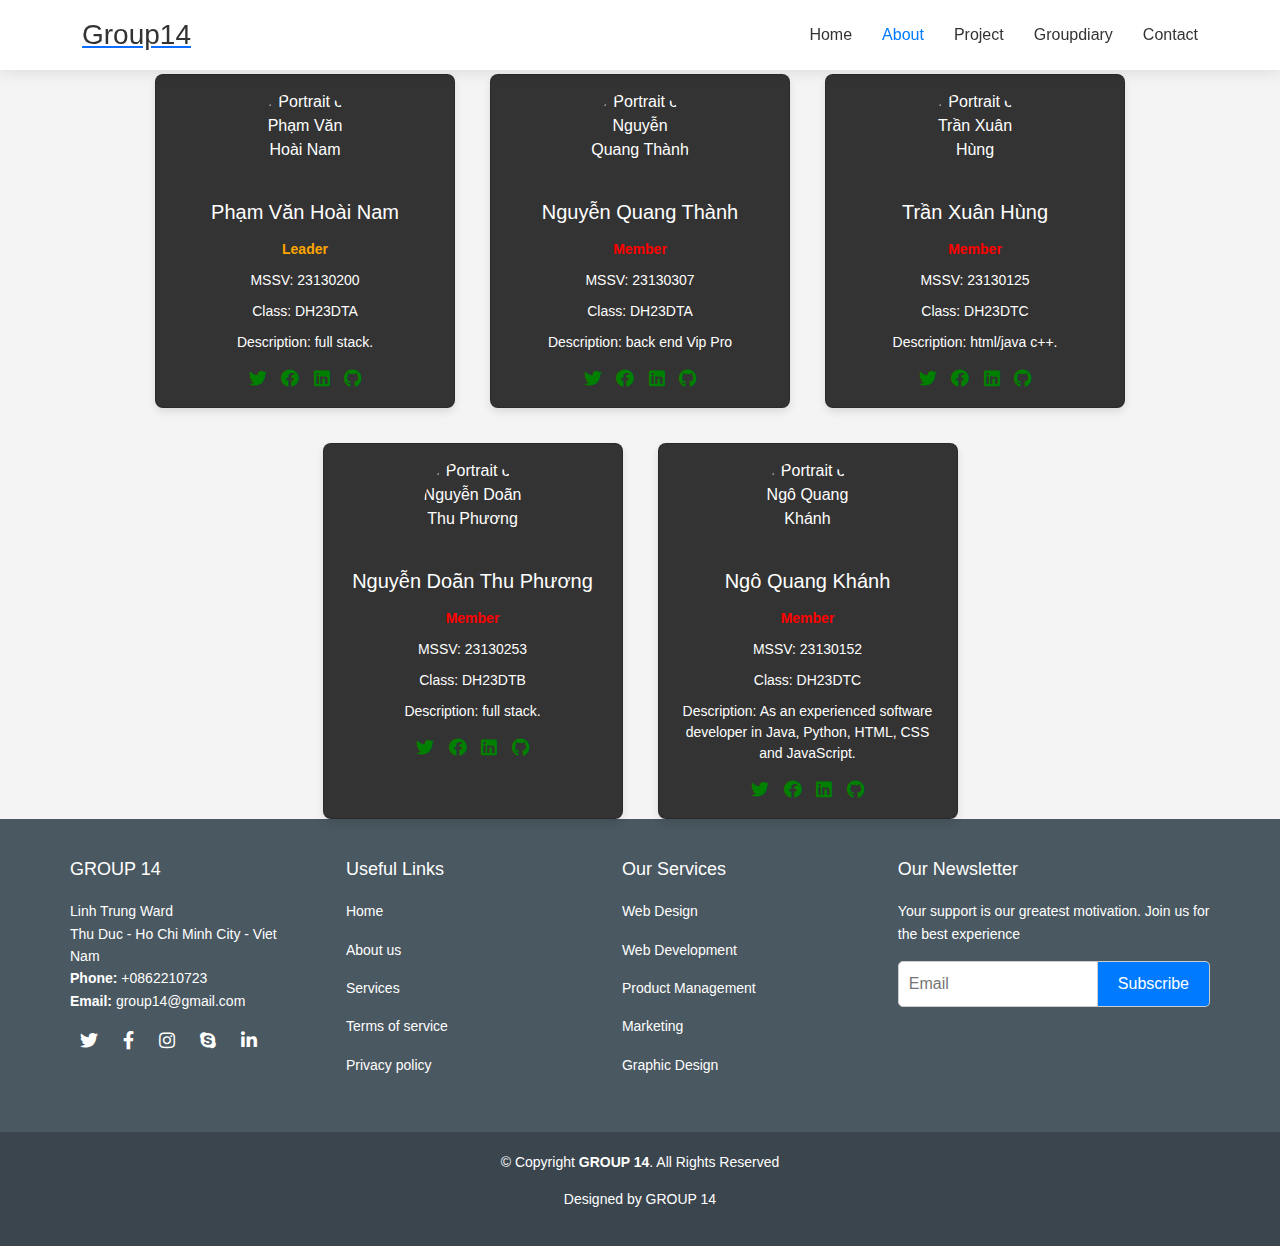
==== commit 8b1311d7: "Merge branch 'main' of https://github.com/pvhNam/Group14" ====
--- a/about.html
+++ b/about.html
@@ -8,62 +8,50 @@
       href="https://cdnjs.cloudflare.com/ajax/libs/font-awesome/5.15.3/css/all.min.css"
       rel="stylesheet"
     />
+    <link
+      href="https://cdnjs.cloudflare.com/ajax/libs/font-awesome/5.15.3/css/all.min.css"
+      rel="stylesheet"
+    />
+    <link
+      href="https://fonts.googleapis.com/css2?family=Roboto:wght@300;400;500;700&display=swap"
+      rel="stylesheet"
+    />
+    <link
+      rel="stylesheet"
+      href="https://cdn.jsdelivr.net/npm/bootstrap@5.3.3/dist/css/bootstrap.min.css"
+    />
+    <link
+      rel="stylesheet"
+      href="https://cdn.jsdelivr.net/npm/bootstrap-icons@1.11.1/font/bootstrap-icons.css"
+    />
+    <link
+      href="https://cdnjs.cloudflare.com/ajax/libs/font-awesome/5.15.3/css/all.min.css"
+      rel="stylesheet"
+    />
     <link rel="stylesheet" href="css/styleabout.css" />
   </head>
   <body>
-    <div class="header">
-      <h1>Group14</h1>
-      <div class="nav">
-        <a href="home.html">Home</a>
-        <a class="active" href="#">About</a>
-        <a href="project.html">Project</a>
-        <a href="groupdiary.html">Groupdiary</a>
-        <a href="contact.html">Contact</a>
-      </div>
-    </div>
+    <header id="header" class="header fixed-top">
+      <div class="container d-flex align-items-center justify-content-between">
+        <a href="#" class="logo">
+          <h1>Group14</h1>
+        </a>
+
+        <nav id="navbar" class="navbar">
+          <ul>
+            <li><a href="home.html">Home</a></li>
+            <li><a href="about.html" class="active">About</a></li>
+            <li><a href="project.html">Project</a></li>
+            <li><a href="groupdiary.html">Groupdiary</a></li>
+            <li><a href="contact.html">Contact</a></li>
+          </ul>
+        </nav>
+      </div>
+    </header>
+    <h2>n</h2>
+    <h6>d</h6>
+
     <div class="container">
-      <div class="card">
-        <img
-          alt="Portrait of Nguyễn Quang Thành"
-          height="100"
-          src="https://i.postimg.cc/2S8pV0CV/11zon-cropped.png"
-          width="100"
-        />
-        <h2>Nguyễn Quang Thành</h2>
-        <p class="role">Member</p>
-        <p>MSSV: 23130307</p>
-        <p>Class: DH23DTA</p>
-        <p>Description: back end Vip Pro</p>
-        <div class="icons">
-          <i class="fab fa-twitter"></i>
-          <i class="fab fa-facebook"></i>
-          <i class="fab fa-linkedin"></i>
-          <a href="https://github.com/NQThanh2" target="_blank"
-            ><i class="fab fa-github"></i
-          ></a>
-        </div>
-      </div>
-      <div class="card">
-        <img
-          alt="Portrait of Trần Xuân Hùng"
-          height="100"
-          src="https://i.postimg.cc/4KQpsBbD/hungzl2.jpg"
-          width="100"
-        />
-        <h2>Trần Xuân Hùng</h2>
-        <p class="role">Member</p>
-        <p>MSSV: 23130125</p>
-        <p>Class: DH23DTC</p>
-        <p>Description: html/java c++.</p>
-        <div class="icons">
-          <i class="fab fa-twitter"></i>
-          <i class="fab fa-facebook"></i>
-          <i class="fab fa-linkedin"></i>
-          <a href="https://github.com/Asuka-hoc-code" target="_blank"
-            ><i class="fab fa-github"></i
-          ></a>
-        </div>
-      </div>
       <div class="card">
         <img
           alt="Portrait of Phạm Văn Hoài Nam"
@@ -85,6 +73,49 @@
           ></a>
         </div>
       </div>
+      <div class="card">
+        <img
+          alt="Portrait of Nguyễn Quang Thành"
+          height="100"
+          src="https://i.postimg.cc/2S8pV0CV/11zon-cropped.png"
+          width="100"
+        />
+        <h2>Nguyễn Quang Thành</h2>
+        <p class="role">Member</p>
+        <p>MSSV: 23130307</p>
+        <p>Class: DH23DTA</p>
+        <p>Description: back end Vip Pro</p>
+        <div class="icons">
+          <i class="fab fa-twitter"></i>
+          <i class="fab fa-facebook"></i>
+          <i class="fab fa-linkedin"></i>
+          <a href="https://github.com/NQThanh2" target="_blank"
+            ><i class="fab fa-github"></i
+          ></a>
+        </div>
+      </div>
+      <div class="card">
+        <img
+          alt="Portrait of Trần Xuân Hùng"
+          height="100"
+          src="https://i.postimg.cc/4KQpsBbD/hungzl2.jpg"
+          width="100"
+        />
+        <h2>Trần Xuân Hùng</h2>
+        <p class="role">Member</p>
+        <p>MSSV: 23130125</p>
+        <p>Class: DH23DTC</p>
+        <p>Description: html/java c++.</p>
+        <div class="icons">
+          <i class="fab fa-twitter"></i>
+          <i class="fab fa-facebook"></i>
+          <i class="fab fa-linkedin"></i>
+          <a href="https://github.com/Asuka-hoc-code" target="_blank"
+            ><i class="fab fa-github"></i
+          ></a>
+        </div>
+      </div>
+
       <div class="card">
         <img
           alt="Portrait of Nguyễn Doãn Thu Phương"
@@ -131,19 +162,22 @@
         </div>
       </div>
     </div>
-    <div class="footer">
+    <footer class="footer">
       <div class="container">
         <div>
           <h3>GROUP 14</h3>
-          <p>Linh Trung Ward</p>
-          <p>Thu Duc - Ho Chi Minh City - Viet Nam</p>
-          <p>Phone: +0862120772</p>
-          <p>Email: group14@gmail.com</p>
-          <div class="social">
-            <i class="fab fa-twitter"></i>
-            <i class="fab fa-facebook"></i>
-            <i class="fab fa-instagram"></i>
-            <i class="fab fa-linkedin"></i>
+          <p>
+            Linh Trung Ward<br />
+            Thu Duc - Ho Chi Minh City - Viet Nam<br />
+            <strong>Phone:</strong> +0862210723<br />
+            <strong>Email:</strong> group14@gmail.com
+          </p>
+          <div class="social-icons">
+            <a href="#"><i class="fab fa-twitter"></i></a>
+            <a href="#"><i class="fab fa-facebook-f"></i></a>
+            <a href="#"><i class="fab fa-instagram"></i></a>
+            <a href="#"><i class="fab fa-skype"></i></a>
+            <a href="#"><i class="fab fa-linkedin-in"></i></a>
           </div>
         </div>
         <div>
@@ -156,27 +190,30 @@
         </div>
         <div>
           <h3>Our Services</h3>
-          <p>Web Design</p>
-          <p>Web Development</p>
-          <p>Product Management</p>
-          <p>Marketing</p>
-          <p>Graphic Design</p>
-        </div>
-        <div class="newsletter">
+          <p><a href="#">Web Design</a></p>
+          <p><a href="#">Web Development</a></p>
+          <p><a href="#">Product Management</a></p>
+          <p><a href="#">Marketing</a></p>
+          <p><a href="#">Graphic Design</a></p>
+        </div>
+        <div>
           <h3>Our Newsletter</h3>
           <p>
-            Tamen quem nulla quae legam multos aute sint culpa legam noster
-            magna
+            Your support is our greatest motivation. Join us for the best
+            experience
           </p>
-          <input placeholder="Email" type="email" />
-          <button>Subscribe</button>
-        </div>
-      </div>
-      <p>© Copyright GROUP 14. All Rights Reserved</p>
+          <form class="newsletter">
+            <input type="email" placeholder="Email" />
+            <input type="submit" value="Subscribe" />
+          </form>
+        </div>
+      </div>
+    </footer>
+    <div class="footer-bottom">
+      <p>© Copyright <strong>GROUP 14</strong>. All Rights Reserved</p>
       <p>Designed by GROUP 14</p>
     </div>
-    <div class="back-to-top" id="back-to-top" onclick="scrollToTop()">
-      <i class="fas fa-arrow-up"></i>
-    </div>
+
+    <script src="https://cdn.jsdelivr.net/npm/bootstrap@5.3.3/dist/js/bootstrap.bundle.min.js"></script>
   </body>
 </html>
--- a/css/styleabout.css
+++ b/css/styleabout.css
@@ -1,3 +1,13 @@
+:root {
+  --primary-color: #007aff;
+  --secondary-color: #333333;
+  --light-color: #ffffff;
+  --dark-color: #1a1a1a;
+  --accent-color: #2980b9;
+  --text-light: #cccccc;
+  --input-bg: #333333;
+  --input-border: #2980b9;
+}
 /* styles.css */
 body {
   font-family: Arial, sans-serif;
@@ -5,60 +15,53 @@
   padding: 0;
   background-color: #f4f4f4;
 }
-
 .header {
-  background-color: #fff;
-  padding: 10px 20px;
-  box-shadow: 0 2px 4px rgba(0, 0, 0, 0.1);
-  display: flex;
-  justify-content: space-between;
-  align-items: center;
-  position: fixed;
-  width: 100%;
-  top: 0;
-  z-index: 1000;
-}
-
-.header h1 {
+  background: var(--light-color);
+  padding: 15px 0;
+  box-shadow: 0 2px 15px rgba(0, 0, 0, 0.1);
+}
+
+.header .logo h1 {
+  font-size: 28px;
+  color: var(--secondary-color);
   margin: 0;
-  font-size: 24px;
-  text-decoration: underline;
-  text-decoration-color: #007bff;
-}
-
-.nav {
-  display: flex;
-}
-
-.nav a {
-  margin: 0 15px;
-  text-decoration: none;
-  color: #333;
-  font-weight: 500;
-}
-
-.nav a:hover {
-  color: #007bff;
-}
-
-.nav a.active {
-  color: #007bff;
-}
-
+}
+
+.header .navbar ul {
+  list-style: none;
+  display: flex;
+  padding: 0;
+  margin: 0;
+}
+
+.header .navbar li {
+  margin-left: 30px;
+}
+
+.header .navbar a {
+  color: var(--secondary-color);
+  text-decoration: none;
+  transition: color 0.3s;
+}
+
+.header .navbar a:hover,
+.header .navbar .active {
+  color: var(--primary-color);
+}
 .container {
-  display: flex;
-  flex-wrap: wrap;
-  justify-content: center;
-  padding: 80px 20px 20px; /* Adjusted padding to account for fixed header */
+  display: flex; /* Kích hoạt Flexbox */
+  flex-wrap: wrap; /* Cho phép các thẻ xuống hàng */
+  justify-content: center; /* Căn giữa các thẻ */
+  gap: 35px; /* Khoảng cách giữa các thẻ */
 }
 
 .card {
+  flex: 1 1 calc(30% - 20px); /* Tăng kích thước thẻ, mỗi thẻ chiếm 30% chiều rộng container */
+  max-width: 300px; /* Giới hạn chiều rộng tối đa */
   background-color: #333;
   color: #fff;
   border-radius: 8px;
-  margin: 5px;
   padding: 15px;
-  width: 250px;
   text-align: center;
   box-shadow: 0 4px 8px rgba(0, 0, 0, 0.1);
   transition: transform 0.2s;
@@ -73,6 +76,8 @@
   width: 100px;
   height: 100px;
   object-fit: cover;
+  display: block; /* Cần thiết để sử dụng margin tự động */
+  margin: 0 auto; /* Căn giữa hình ảnh */
 }
 
 .card h2 {
@@ -111,84 +116,150 @@
 }
 
 .footer {
-  background-color: #2c3e50;
-  color: #fff;
-  padding: 20px 0; /* Reduced padding */
+  background-color: #4a5861;
+  color: #ffffff;
+  padding: 40px 0;
+}
+.footer .container {
+  display: flex;
+  justify-content: space-between;
+  max-width: 1200px;
+  margin: 0 auto;
+  padding: 0 20px;
+}
+.footer .container div {
+  flex: 1;
+  margin: 0 10px;
+}
+.footer h3 {
+  font-size: 18px;
+  margin-bottom: 20px;
+}
+.footer p {
+  font-size: 14px;
+  line-height: 1.6;
+}
+.footer a {
+  color: #ffffff;
+  text-decoration: none;
+}
+.footer a:hover {
+  text-decoration: underline;
+}
+.footer .social-icons a {
+  display: inline-block;
+  margin-right: 10px;
+  font-size: 18px;
+  color: #ffffff;
+}
+.newsletter {
+  display: flex; /* Đặt các phần tử con theo hàng ngang */
+}
+
+.newsletter input[type="email"] {
+  padding: 10px;
+  font-size: 16px;
+  border: 1px solid #ccc;
+  border-radius: 5px 0 0 5px; /* Bo tròn chỉ bên trái */
+  width: 200px;
+}
+
+.newsletter input[type="submit"] {
+  padding: 10px 20px;
+  font-size: 16px;
+  border: 1px solid #ccc;
+  border-left: none; /* Bỏ đường viền giữa email và nút */
+  background-color: #007bff; /* Màu nền cho nút */
+  color: white; /* Màu chữ cho nút */
+  border-radius: 0 5px 5px 0; /* Bo tròn chỉ bên phải */
+  cursor: pointer;
+}
+
+.newsletter input[type="submit"]:hover {
+  background-color: #0056b3; /* Màu nền khi hover */
+}
+.footer-bottom {
+  background-color: #3b454e;
+  color: #ffffff;
   text-align: center;
-}
-
-.footer .container {
-  display: flex;
-  justify-content: space-around;
-  flex-wrap: wrap;
-}
-
-.footer .container div {
-  margin: 10px;
-  max-width: 200px;
-}
-
-.footer h3 {
-  margin-bottom: 10px;
-  font-size: 18px;
-}
-
-.footer p,
-.footer a {
-  color: #bdc3c7;
-  text-decoration: none;
+  padding: 20px 0;
   font-size: 14px;
 }
-
-.footer .newsletter input[type="email"] {
-  padding: 10px;
-  border: none;
-  border-radius: 3px;
-  width: 80%;
-  margin-bottom: 10px;
-}
-
-.footer .newsletter button {
-  padding: 10px 20px;
-  border: none;
-  border-radius: 3px;
+.footer-bottom a {
+  color: #ffffff;
+  text-decoration: none;
+}
+.footer-bottom a:hover {
+  text-decoration: underline;
+}
+#backToTop {
+  position: fixed;
+  bottom: 16px;
+  right: 16px;
+  width: 48px;
+  height: 48px;
+  border: 1px solid #000;
+  background-color: #fff;
+  color: #0198fd;
+  border-radius: 50%;
+  display: flex;
+  align-items: center;
+  justify-content: center;
+  box-shadow: 0 4px 6px rgba(0, 0, 0, 0.1);
+  transition: all 0.2s;
+}
+
+#backToTop:hover {
   background-color: #3498db;
-  color: #fff;
-  cursor: pointer;
-  transition: background-color 0.2s;
-}
-
-.footer .newsletter button:hover {
-  background-color: #2980b9;
-}
-
-.footer .social i {
-  margin: 0 5px;
-  color: #fff;
-  font-size: 18px;
-  transition: color 0.2s;
-}
-
-.footer .social i:hover {
-  color: #3498db;
-}
-
-.back-to-top {
-  position: fixed;
-  bottom: 20px;
-  right: 20px;
-  background-color: #fff;
-  color: #007bff;
-  padding: 10px 15px;
-  border-radius: 50%;
-  text-align: center;
-  cursor: pointer;
-  box-shadow: 0 4px 8px rgba(0, 0, 0, 0.1);
-  transition: background-color 0.2s, color 0.2s;
-  display: none; /* Initially hidden */
-}
-
-.back-to-top:hover {
-  background-color: #007bff;
-  color: #fff;
-}
+  color: #00b6f8;
+}
+
+#backToTop.hidden {
+  display: none;
+}
+/* Container styling */
+.social-icons {
+  display: flex;
+  justify-content: center;
+  gap: 20px; /* Khoảng cách giữa các biểu tượng */
+  margin: 10px 0;
+}
+
+.social-icons {
+  display: flex;
+  justify-content: left; /* Căn giữa các biểu tượng */
+  align-items: left; /* Đảm bảo các biểu tượng thẳng hàng */
+  gap: 15px; /* Khoảng cách giữa các biểu tượng */
+}
+
+.social-icons a {
+  font-size: 24px; /* Kích thước biểu tượng */
+  color: #ffffff;
+  text-decoration: none;
+  transition: color 0.3s ease, transform 0.3s ease;
+}
+
+/* Hiệu ứng hover riêng cho từng logo */
+.social-icons a:hover {
+  transform: scale(1.2); /* Phóng to khi hover */
+}
+
+.social-icons a .fa-twitter:hover {
+  color: #5fd5f2; /* Màu xanh của Twitter */
+}
+
+.social-icons a .fa-facebook-f:hover {
+  color: #0876fd; /* Màu xanh của Facebook */
+}
+
+.social-icons a .fa-instagram:hover {
+  color: #e1306c; /* Màu hồng của Instagram */
+}
+
+.social-icons a .fa-skype:hover {
+  color: #16f979; /* Màu xanh của Skype */
+}
+
+.social-icons a .fa-linkedin-in:hover {
+  color: #29839a; /* Màu xanh của LinkedIn */
+}
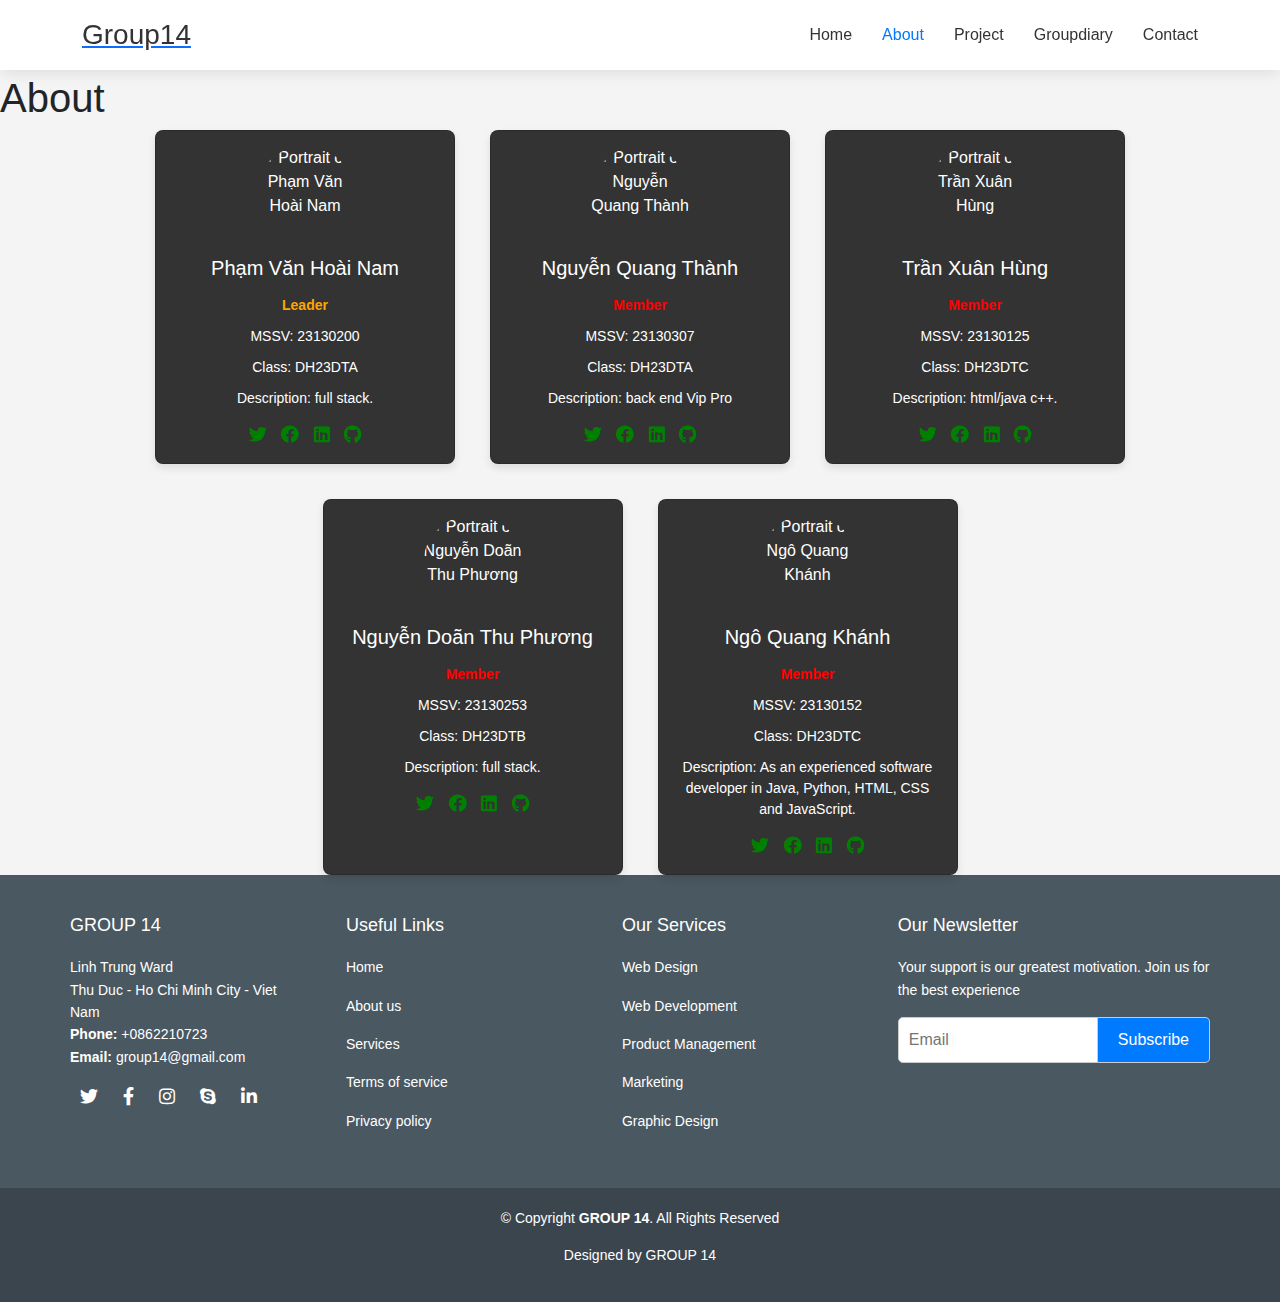
==== commit 9092d804: "Merge branch 'main' of https://github.com/pvhNam/Group14" ====
--- a/about.html
+++ b/about.html
@@ -50,6 +50,7 @@
     </header>
     <h2>n</h2>
     <h6>d</h6>
+    <h1>About</h1>
 
     <div class="container">
       <div class="card">
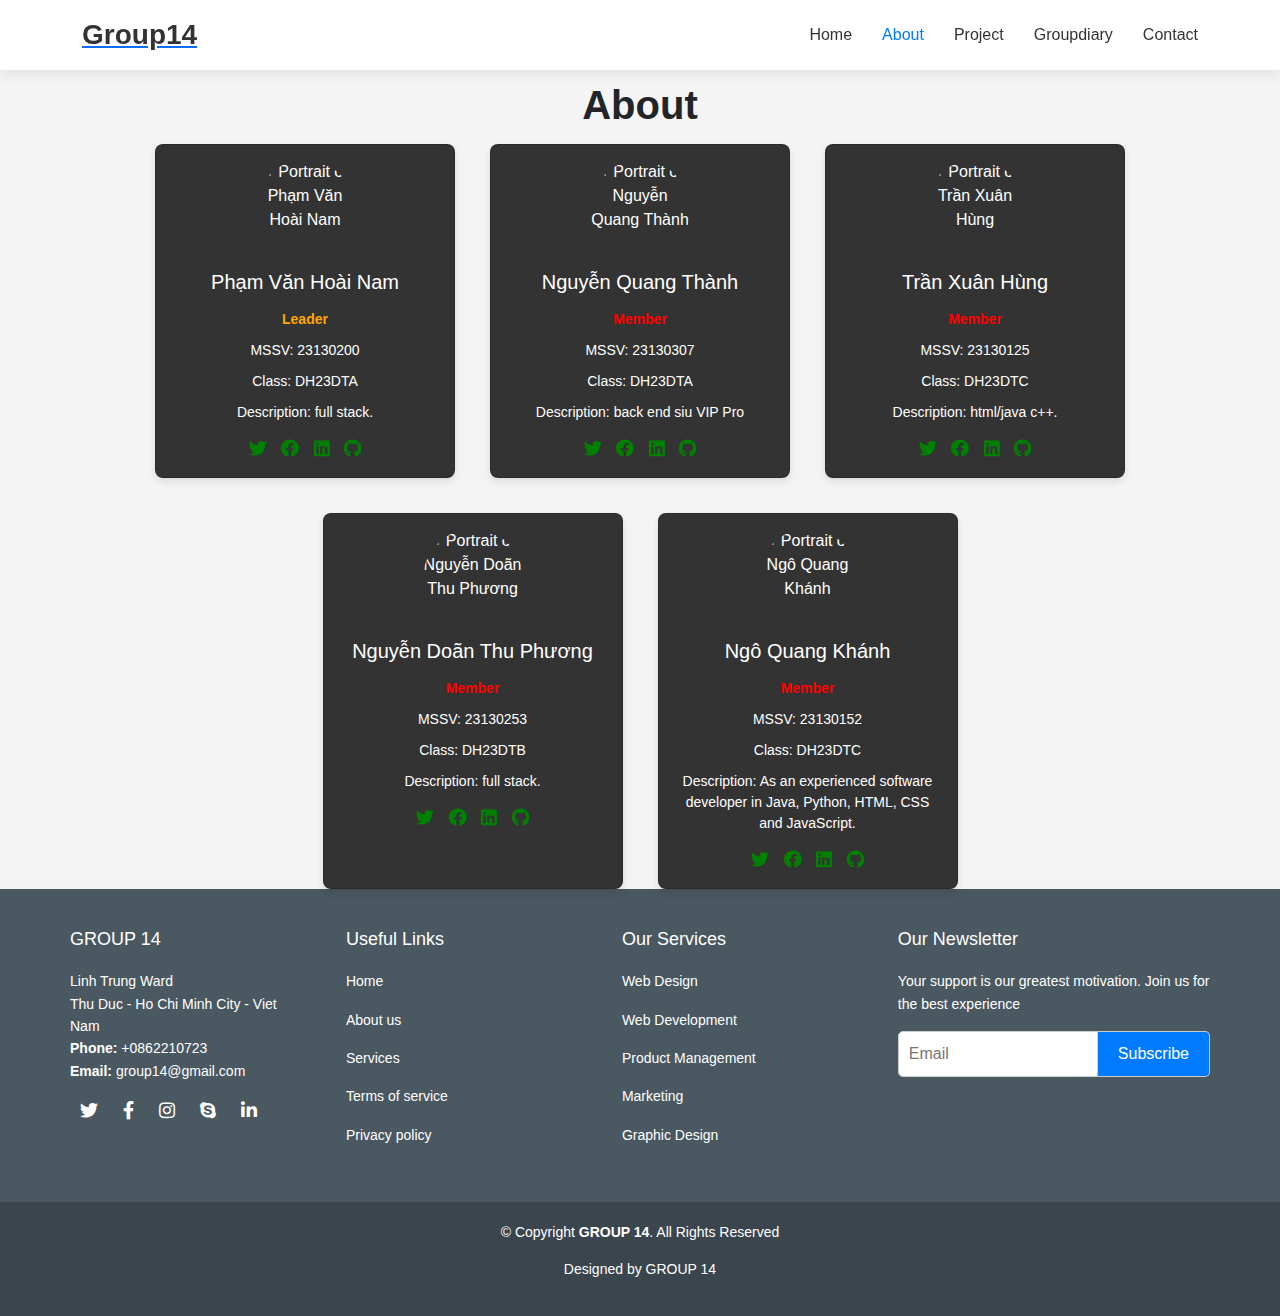
==== commit 8148c463: "a" ====
--- a/about.html
+++ b/about.html
@@ -85,7 +85,7 @@
         <p class="role">Member</p>
         <p>MSSV: 23130307</p>
         <p>Class: DH23DTA</p>
-        <p>Description: back end Vip Pro</p>
+        <p>Description: back end siu VIP Pro</p>
         <div class="icons">
           <i class="fab fa-twitter"></i>
           <i class="fab fa-facebook"></i>
--- a/css/styleabout.css
+++ b/css/styleabout.css
@@ -53,6 +53,11 @@
   flex-wrap: wrap; /* Cho phép các thẻ xuống hàng */
   justify-content: center; /* Căn giữa các thẻ */
   gap: 35px; /* Khoảng cách giữa các thẻ */
+}
+h1 {
+  text-align: center; /* Căn giữa nội dung */
+  font-weight: bold; /* In đậm */
+  margin: 15px 0px;
 }
 
 .card {
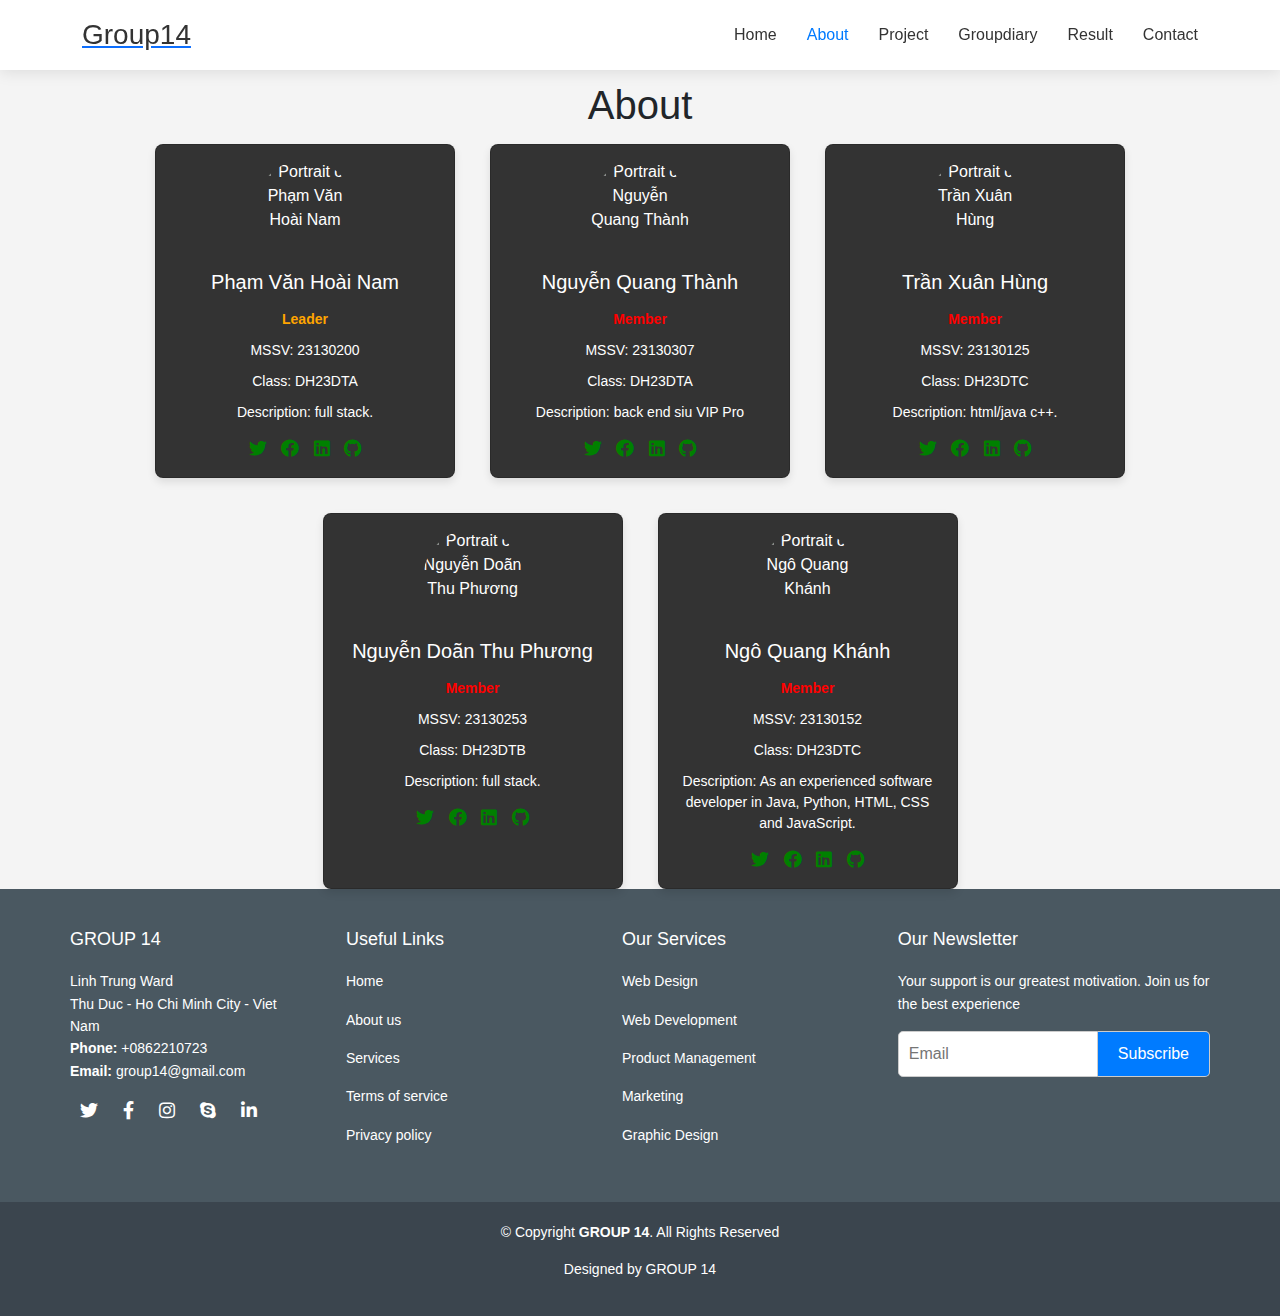
==== commit cc53c535: "them resultresult" ====
--- a/about.html
+++ b/about.html
@@ -43,6 +43,7 @@
             <li><a href="about.html" class="active">About</a></li>
             <li><a href="project.html">Project</a></li>
             <li><a href="groupdiary.html">Groupdiary</a></li>
+            <li><a href="result.html">Result</a></li>
             <li><a href="contact.html">Contact</a></li>
           </ul>
         </nav>
--- a/css/styleabout.css
+++ b/css/styleabout.css
@@ -23,8 +23,8 @@
 
 .header .logo h1 {
   font-size: 28px;
-  color: var(--secondary-color);
   margin: 0;
+  color: #333333;
 }
 
 .header .navbar ul {
@@ -56,7 +56,6 @@
 }
 h1 {
   text-align: center; /* Căn giữa nội dung */
-  font-weight: bold; /* In đậm */
   margin: 15px 0px;
 }
 
